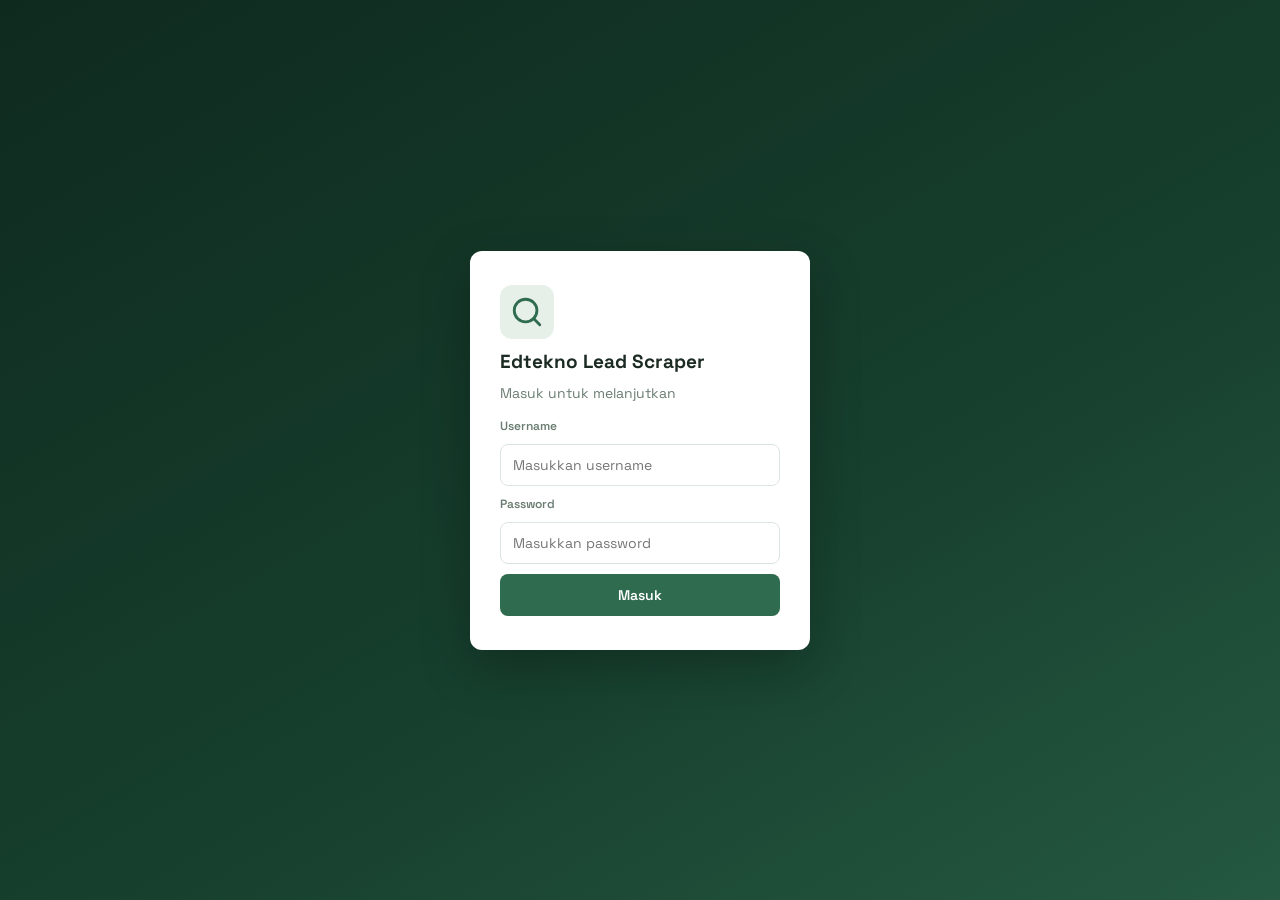
==== public/index.html @ 46bf4046 "feat: restructure project into MVC architecture with controllers, models, and services" ====
<!DOCTYPE html>
<html lang="id">
<head>
  <meta charset="UTF-8" />
  <meta name="viewport" content="width=device-width, initial-scale=1.0" />
  <title>Edtekno Lead Scraper</title>
  <link rel="preconnect" href="https://fonts.googleapis.com" />
  <link rel="preconnect" href="https://fonts.gstatic.com" crossorigin />
  <link href="https://fonts.googleapis.com/css2?family=Space+Grotesk:wght@400;500;600;700&display=swap" rel="stylesheet" />
  <link rel="stylesheet" href="style.css?v=17" />
</head>
<body>

  <!-- ===== LOGIN ===== -->
  <div id="login-view" class="login-wrap hidden">
    <form id="login-form" class="login-card">
      <div class="login-logo">
        <svg width="34" height="34" viewBox="0 0 24 24" fill="none" stroke="currentColor" stroke-width="2" stroke-linecap="round" stroke-linejoin="round"><circle cx="11" cy="11" r="8"/><path d="m21 21-4.35-4.35"/></svg>
      </div>
      <h1>Edtekno Lead Scraper</h1>
      <p class="login-sub">Masuk untuk melanjutkan</p>
      <label for="login-username">Username</label>
      <input id="login-username" type="text" autocomplete="username" placeholder="Masukkan username" required />
      <label for="login-password">Password</label>
      <input id="login-password" type="password" autocomplete="current-password" placeholder="Masukkan password" required />
      <button type="submit" class="btn btn-primary btn-block">Masuk</button>
      <p id="login-error" class="login-error hidden"></p>
    </form>
  </div>

  <!-- ===== APP ===== -->
  <div id="app-view" class="app hidden">
    <!-- Top Mobile Bar (Mobile-First) -->
    <header class="mobile-header">
      <button id="btn-mobile-menu" class="btn-icon mobile-menu-btn" aria-label="Buka navigasi menu" title="Buka menu">
        <svg width="22" height="22" viewBox="0 0 24 24" fill="none" stroke="currentColor" stroke-width="2" stroke-linecap="round" stroke-linejoin="round" aria-hidden="true"><line x1="3" y1="12" x2="21" y2="12"/><line x1="3" y1="6" x2="21" y2="6"/><line x1="3" y1="18" x2="21" y2="18"/></svg>
      </button>
      <div class="mobile-brand">
        <svg width="20" height="20" viewBox="0 0 24 24" fill="none" stroke="currentColor" stroke-width="2" stroke-linecap="round" stroke-linejoin="round" aria-hidden="true"><circle cx="11" cy="11" r="8"/><path d="m21 21-4.35-4.35"/></svg>
        <span>Lead Scraper</span>
      </div>
      <div class="mobile-user" id="mobile-user-name">user</div>
    </header>

    <!-- Mobile Drawer Overlay -->
    <div id="sidebar-overlay" class="sidebar-overlay" aria-hidden="true"></div>

    <aside class="sidebar" id="sidebar">
      <div class="brand">
        <div class="brand-left">
          <svg width="22" height="22" viewBox="0 0 24 24" fill="none" stroke="currentColor" stroke-width="2" stroke-linecap="round" stroke-linejoin="round" aria-hidden="true"><circle cx="11" cy="11" r="8"/><path d="m21 21-4.35-4.35"/></svg>
          <span>Lead Scraper</span>
        </div>
        <button id="btn-sidebar-close" class="btn-icon sidebar-close-btn" aria-label="Tutup navigasi" title="Tutup menu">
          <svg width="18" height="18" viewBox="0 0 24 24" fill="none" stroke="currentColor" stroke-width="2" stroke-linecap="round" stroke-linejoin="round" aria-hidden="true"><line x1="18" y1="6" x2="6" y2="18"/><line x1="6" y1="6" x2="18" y2="18"/></svg>
        </button>
      </div>
      <nav class="nav">
        <button class="nav-item active" data-page="dashboard">
          <svg width="17" height="17" viewBox="0 0 24 24" fill="none" stroke="currentColor" stroke-width="2" stroke-linecap="round" aria-hidden="true"><rect x="3" y="3" width="7" height="9" rx="1"/><rect x="14" y="3" width="7" height="5" rx="1"/><rect x="14" y="12" width="7" height="9" rx="1"/><rect x="3" y="16" width="7" height="5" rx="1"/></svg>
          <span>Dashboard</span>
        </button>
        <button class="nav-item" data-page="scrape">
          <svg width="17" height="17" viewBox="0 0 24 24" fill="none" stroke="currentColor" stroke-width="2" stroke-linecap="round" aria-hidden="true"><polygon points="13 2 3 14 12 14 11 22 21 10 12 10 13 2"/></svg>
          <span>Scrape Data</span>
        </button>
        <button class="nav-item" data-page="enrichment">
          <svg width="17" height="17" viewBox="0 0 24 24" fill="none" stroke="currentColor" stroke-width="2" stroke-linecap="round" aria-hidden="true"><path d="M21 16V8a2 2 0 0 0-1-1.73l-7-4a2 2 0 0 0-2 0l-7 4A2 2 0 0 0 3 8v8a2 2 0 0 0 1 1.73l7 4a2 2 0 0 0 2 0l7-4A2 2 0 0 0 21 16z"/><polyline points="3.27 6.96 12 12.01 20.73 6.96"/><line x1="12" y1="22.08" x2="12" y2="12"/></svg>
          <span>Enrichment Leads</span>
        </button>
        <button class="nav-item" data-page="results">
          <svg width="17" height="17" viewBox="0 0 24 24" fill="none" stroke="currentColor" stroke-width="2" stroke-linecap="round" aria-hidden="true"><path d="M3 3h18v18H3z"/><path d="M3 9h18"/><path d="M3 15h18"/></svg>
          <span>Hasil Leads</span>
        </button>
        <button class="nav-item" data-page="dedup">
          <svg width="17" height="17" viewBox="0 0 24 24" fill="none" stroke="currentColor" stroke-width="2" stroke-linecap="round" aria-hidden="true"><rect x="8" y="8" width="13" height="13" rx="2"/><path d="M16 8V5a2 2 0 0 0-2-2H5a2 2 0 0 0-2 2v9a2 2 0 0 0 2 2h3"/></svg>
          <span>Review Duplikat</span>
          <span id="dedup-badge" class="badge hidden"></span>
        </button>
      </nav>
      <div class="sidebar-foot">
        <span id="user-name" class="user-name"></span>
        <button id="btn-logout" class="btn btn-ghost btn-sm" style="display:inline-flex; align-items:center; gap:6px;">
          <svg width="14" height="14" viewBox="0 0 24 24" fill="none" stroke="currentColor" stroke-width="2" stroke-linecap="round" stroke-linejoin="round" aria-hidden="true"><path d="M9 21H5a2 2 0 0 1-2-2V5a2 2 0 0 1 2-2h4"/><polyline points="16 17 21 12 16 7"/><line x1="21" y1="12" x2="9" y2="12"/></svg>
          <span>Keluar</span>
        </button>
      </div>
    </aside>

    <main class="main">
      <!-- Dashboard -->
      <section id="page-dashboard" class="page">
        <div class="page-head">
          <div>
            <h2>Dashboard</h2>
            <p class="muted page-sub">Ringkasan performa scraping, distribusi sumber data, dan cakupan wilayah leads</p>
          </div>
        </div>
        <div id="stats-cards" class="cards"></div>
        <div class="grid-2">
          <div class="card"><h3>Per Sumber</h3><ul id="stats-source" class="stat-list"></ul></div>
          <div class="card"><h3>Per Status</h3><ul id="stats-status" class="stat-list"></ul></div>
        </div>
        <div class="card"><h3>Kota Teratas</h3><ul id="stats-city" class="stat-list"></ul></div>
      </section>

      <!-- Scrape -->
      <section id="page-scrape" class="page hidden">
        <div class="page-head">
          <div>
            <h2>Scrape Data</h2>
            <p class="muted page-sub">Pencarian dan penarikan database leads bisnis & instansi baru via Google Maps</p>
          </div>
        </div>

        <div class="card">
          <h3>Pencarian Leads Google Maps</h3>
          <p class="muted">Masukkan kata kunci jenis bisnis/instansi dan target kota. Contoh: "sekolah", "restoran", "perusahaan IT", "toko elektronik", dll.</p>
          <form id="scrape-form" class="form-row">
            <div><label for="scrape-keyword">Kata Kunci Pencarian</label><input id="scrape-keyword" type="text" value="sekolah" placeholder="mis. sekolah, restoran, perusahaan" required /></div>
            <div><label for="scrape-city">Kota</label><input id="scrape-city" type="text" value="salatiga" placeholder="mis. salatiga, semarang, jakarta" required /></div>
            <div><label for="scrape-max">Maks. hasil</label><input id="scrape-max" type="number" value="50" min="1" max="50" placeholder="mis. 50" required /></div>
            <button type="button" id="btn-start-scrape" class="btn btn-primary" style="display:inline-flex; align-items:center; gap:6px;">
              <svg width="15" height="15" viewBox="0 0 24 24" fill="none" stroke="currentColor" stroke-width="2" stroke-linecap="round" stroke-linejoin="round" aria-hidden="true"><circle cx="11" cy="11" r="8"/><path d="m21 21-4.35-4.35"/></svg>
              <span>Mulai Scrape</span>
            </button>
          </form>
          <div class="browser-row">
            <button type="button" id="btn-browser-login" class="btn btn-ghost btn-sm" style="display:inline-flex; align-items:center; gap:6px;">
              <svg width="14" height="14" viewBox="0 0 24 24" fill="none" stroke="currentColor" stroke-width="2" stroke-linecap="round" stroke-linejoin="round" aria-hidden="true"><path d="M18 13v6a2 2 0 0 1-2 2H5a2 2 0 0 1-2-2V8a2 2 0 0 1 2-2h6"/><polyline points="15 3 21 3 21 9"/><line x1="10" y1="14" x2="21" y2="3"/></svg>
              <span>Buka Browser Login</span>
            </button>
            <!-- Monitor browser (noVNC): menampilkan jendela Chromium di server/VPS (file.md §2.7) -->
            <a id="btn-browser-monitor" class="btn btn-ghost btn-sm hidden" href="#" target="_blank" rel="noopener" style="align-items:center; gap:6px;">
              <svg width="14" height="14" viewBox="0 0 24 24" fill="none" stroke="currentColor" stroke-width="2" stroke-linecap="round" stroke-linejoin="round" aria-hidden="true"><path d="M2 12s3-7 10-7 10 7 10 7-3 7-10 7-10-7-10-7Z"/><circle cx="12" cy="12" r="3"/></svg>
              <span>Lihat Browser (Monitor)</span>
            </a>
            <span id="browser-login-status" class="form-msg muted">Profil browser: memeriksa...</span>
          </div>
          <p id="scrape-msg" class="form-msg hidden"></p>
        </div>

        <!-- Riwayat Kategori (dari kata kunci yang pernah dipakai, unik) -->
        <div class="card mt">
          <h3>Riwayat Kategori Cepat</h3>
          <p class="muted" style="font-size:12px; margin-bottom:8px;">Klik kategori di bawah untuk langsung mengisi kolom kata kunci pencarian:</p>
          <div id="keyword-history" class="tag-cloud"></div>
        </div>

        <!-- Riwayat Job Scrape -->
        <h3 class="mt">Riwayat Job Scrape</h3>
        <div class="card table-card">
          <div class="table-scroll">
            <table>
              <thead><tr>
                <th class="th-sort" data-jsort="started_at">Waktu <span class="sort-arrow" aria-hidden="true"></span></th>
                <th class="th-sort" data-jsort="id">ID Job <span class="sort-arrow" aria-hidden="true"></span></th>
                <th class="th-sort" data-jsort="category">Kategori <span class="sort-arrow" aria-hidden="true"></span></th>
                <th class="th-sort" data-jsort="city">Kota <span class="sort-arrow" aria-hidden="true"></span></th>
                <th class="th-sort" data-jsort="status">Status <span class="sort-arrow" aria-hidden="true"></span></th>
                <th class="th-sort" data-jsort="progress">Progres <span class="sort-arrow" aria-hidden="true"></span></th>
                <th class="th-sort" data-jsort="total_found">Ditemukan <span class="sort-arrow" aria-hidden="true"></span></th>
                <th><span class="sr-only">Aksi</span></th>
              </tr></thead>
              <tbody id="jobs-body"></tbody>
            </table>
          </div>
        </div>
      </section>

      <!-- Enrichment (dipisah) -->
      <section id="page-enrichment" class="page hidden">
        <div class="page-head">
          <div>
            <h2>Enrichment Leads</h2>
            <p class="muted page-sub">Lengkapi kontak & profil leads yang masih kosong dari sumber data pendukung</p>
          </div>
        </div>

        <!-- Panduan Enrichment -->
        <div class="card mt" style="background:#f4f9f5; border-color:#c9e0d1;">
          <div style="display:flex; align-items:flex-start; gap:12px;">
            <div style="color:var(--primary); flex-shrink:0; padding-top:2px;">
              <svg width="22" height="22" viewBox="0 0 24 24" fill="none" stroke="currentColor" stroke-width="2" stroke-linecap="round" stroke-linejoin="round" aria-hidden="true"><path d="M9 18h6"/><path d="M10 22h4"/><path d="M15.09 14c.18-.98.65-1.74 1.41-2.5A4.65 4.65 0 0 0 18 8 6 6 0 0 0 6 8c0 1 .23 2.23 1.5 3.5.76.76 1.23 1.52 1.41 2.5z"/></svg>
            </div>
            <div>
              <h3 style="margin-bottom:4px; color:var(--primary-hover);">Cara Melakukan Enrichment Data</h3>
              <p class="muted" style="margin:0; line-height:1.5;">
                Enrichment dilakukan langsung dari data hasil scraping. Buka menu <strong>Scrape Data</strong>, lalu klik tombol <strong>Enrich</strong> pada baris riwayat job yang ingin Anda lengkapi datanya. Anda dapat memilih sumber data pendukung (Pencarian Google / Web atau Dapodik Kemendikbud) sesuai kebutuhan entitas.
              </p>
            </div>
          </div>
        </div>

        <div class="card mt">
          <h3>Field yang Diisi per Sumber Enrichment</h3>
          <div class="table-scroll">
            <table class="info-table">
              <thead><tr><th>Sumber</th><th>Status</th><th>Field yang Diisi</th></tr></thead>
              <tbody id="enrich-fields-body"></tbody>
            </table>
          </div>
        </div>

        <h3 class="mt">Riwayat Job Enrichment</h3>
        <div class="card table-card">
          <div class="table-scroll">
            <table>
              <thead><tr>
                <th class="th-sort" data-esort="started_at">Waktu <span class="sort-arrow" aria-hidden="true"></span></th>
                <th class="th-sort" data-esort="source">Sumber <span class="sort-arrow" aria-hidden="true"></span></th>
                <th class="th-sort" data-esort="category">Kategori <span class="sort-arrow" aria-hidden="true"></span></th>
                <th class="th-sort" data-esort="city">Kota <span class="sort-arrow" aria-hidden="true"></span></th>
                <th class="th-sort" data-esort="status">Status <span class="sort-arrow" aria-hidden="true"></span></th>
                <th class="th-sort" data-esort="progress">Progres <span class="sort-arrow" aria-hidden="true"></span></th>
                <th class="th-sort" data-esort="total_found">Ditemukan <span class="sort-arrow" aria-hidden="true"></span></th>
                <th><span class="sr-only">Aksi</span></th>
              </tr></thead>
              <tbody id="enrich-jobs-body"></tbody>
            </table>
          </div>
        </div>
      </section>

      <section id="page-results" class="page hidden">
        <div class="page-head">
          <div>
            <h2>Hasil Leads</h2>
            <p class="muted page-sub">Kelola, saring, edit cepat, dan ekspor seluruh database kontak leads</p>
          </div>
          <div class="actions">
            <input id="import-file" type="file" accept=".csv" aria-label="Pilih file CSV untuk diimpor" title="Pilih file CSV untuk diimpor" class="hidden" />
            <button id="btn-import" class="btn btn-ghost" style="display:inline-flex; align-items:center; gap:6px;">
              <svg width="14" height="14" viewBox="0 0 24 24" fill="none" stroke="currentColor" stroke-width="2" stroke-linecap="round" stroke-linejoin="round" aria-hidden="true"><path d="M21 15v4a2 2 0 0 1-2 2H5a2 2 0 0 1-2-2v-4"/><polyline points="17 8 12 3 7 8"/><line x1="12" y1="3" x2="12" y2="15"/></svg>
              <span>Import CSV</span>
            </button>
            <button id="btn-export-csv" class="btn btn-ghost" style="display:inline-flex; align-items:center; gap:6px;">
              <svg width="14" height="14" viewBox="0 0 24 24" fill="none" stroke="currentColor" stroke-width="2" stroke-linecap="round" stroke-linejoin="round" aria-hidden="true"><path d="M21 15v4a2 2 0 0 1-2 2H5a2 2 0 0 1-2-2v-4"/><polyline points="7 10 12 15 17 10"/><line x1="12" y1="15" x2="12" y2="3"/></svg>
              <span>Export CSV</span>
            </button>
            <button id="btn-export" class="btn btn-primary" style="display:inline-flex; align-items:center; gap:6px;">
              <svg width="14" height="14" viewBox="0 0 24 24" fill="none" stroke="currentColor" stroke-width="2" stroke-linecap="round" stroke-linejoin="round" aria-hidden="true"><path d="M14 2H6a2 2 0 0 0-2 2v16a2 2 0 0 0 2 2h12a2 2 0 0 0 2-2V8z"/><polyline points="14 2 14 8 20 8"/><line x1="8" y1="13" x2="16" y2="13"/><line x1="8" y1="17" x2="16" y2="17"/></svg>
              <span>Export Excel</span>
            </button>
          </div>
        </div>
        <div class="card">
          <div class="filters">
            <input id="f-search" type="text" placeholder="Cari nama, alamat, email, kategori..." aria-label="Pencarian lead" />
            <select id="f-category" aria-label="Filter kategori"><option value="">Semua kategori</option></select>
            <select id="f-kota" aria-label="Filter kota"><option value="">Semua kota</option></select>
            <select id="f-status" aria-label="Filter status">
              <option value="">Semua status</option>
              <option>New</option><option>Contacted</option><option>Follow Up</option><option>Deal</option><option>Rejected</option>
            </select>
            <button id="btn-filter" class="btn btn-primary" style="display:inline-flex; align-items:center; gap:6px;">
              <svg width="14" height="14" viewBox="0 0 24 24" fill="none" stroke="currentColor" stroke-width="2" stroke-linecap="round" stroke-linejoin="round" aria-hidden="true"><polygon points="22 3 2 3 10 12.46 10 19 14 21 14 12.46 22 3"/></svg>
              <span>Terapkan</span>
            </button>
            <button id="btn-reset-filter" class="btn btn-ghost" title="Reset semua filter & sorting" style="display:inline-flex; align-items:center; gap:6px;">
              <svg width="14" height="14" viewBox="0 0 24 24" fill="none" stroke="currentColor" stroke-width="2" stroke-linecap="round" stroke-linejoin="round" aria-hidden="true"><path d="M21 12a9 9 0 0 0-9-9 9.75 9.75 0 0 0-6.74 2.74L3 8"/><path d="M3 3v5h5"/><path d="M3 12a9 9 0 0 0 9 9 9.75 9.75 0 0 0 6.74-2.74L21 16"/><path d="M16 21h5v-5"/></svg>
              <span>Reset</span>
            </button>
          </div>
        </div>
        <div id="bulk-bar" class="bulk-bar hidden">
          <span id="bulk-count">0 lead dipilih</span>
          <button id="btn-bulk-delete" class="btn btn-danger btn-sm" style="display:inline-flex; align-items:center; gap:5px;">
            <svg width="13" height="13" viewBox="0 0 24 24" fill="none" stroke="currentColor" stroke-width="2" stroke-linecap="round" stroke-linejoin="round" aria-hidden="true"><path d="M3 6h18"/><path d="M8 6V4a1 1 0 0 1 1-1h6a1 1 0 0 1 1 1v2"/><path d="m19 6-1 14a2 2 0 0 1-2 2H8a2 2 0 0 1-2-2L5 6"/></svg>
            <span>Hapus Terpilih</span>
          </button>
          <button id="btn-clear-selection" class="btn btn-ghost btn-sm" title="Batal pilih semua" style="display:inline-flex; align-items:center; gap:5px;">
            <svg width="12" height="12" viewBox="0 0 24 24" fill="none" stroke="currentColor" stroke-width="2.5" stroke-linecap="round" stroke-linejoin="round" aria-hidden="true"><line x1="18" y1="6" x2="6" y2="18"/><line x1="6" y1="6" x2="18" y2="18"/></svg>
            <span>Batal</span>
          </button>
        </div>
        <div class="card table-card">
          <div class="table-scroll">
          <table>
            <thead><tr>
              <th class="col-check"><input type="checkbox" id="sel-all" aria-label="Pilih semua lead di halaman ini" /></th>
              <th>No</th>
              <th class="th-sort" data-sort="kode">Kode ID <span class="sort-arrow" aria-hidden="true"></span></th>
              <th class="th-sort" data-sort="nama_instansi">Nama Instansi <span class="sort-arrow" aria-hidden="true"></span></th>
              <th class="th-sort" data-sort="kategori">Bidang Usaha / Kategori <span class="sort-arrow" aria-hidden="true"></span></th>
              <th class="th-sort" data-sort="telp">No. WA / Telepon <span class="sort-arrow" aria-hidden="true"></span></th>
              <th class="th-sort" data-sort="email">Alamat Email <span class="sort-arrow" aria-hidden="true"></span></th>
              <th class="th-sort" data-sort="alamat">Alamat Lengkap <span class="sort-arrow" aria-hidden="true"></span></th>
              <th class="th-sort" data-sort="kota">Kota <span class="sort-arrow" aria-hidden="true"></span></th>
              <th class="th-sort" data-sort="link_gmaps">Link Gmaps <span class="sort-arrow" aria-hidden="true"></span></th>
              <th class="th-sort" data-sort="website">Link Website <span class="sort-arrow" aria-hidden="true"></span></th>
              <th class="th-sort" data-sort="sosmed">Akun Media Sosial <span class="sort-arrow" aria-hidden="true"></span></th>
              <th class="th-sort" data-sort="npsn">NPSN <span class="sort-arrow" aria-hidden="true"></span></th>
              <th class="th-sort" data-sort="nama_kepsek">Nama Kepsek <span class="sort-arrow" aria-hidden="true"></span></th>
              <th class="th-sort" data-sort="link_source">Link Kemendikdasmen <span class="sort-arrow" aria-hidden="true"></span></th>
              <th class="th-sort" data-sort="source">Sumber <span class="sort-arrow" aria-hidden="true"></span></th>
              <th class="th-sort" data-sort="status">Status <span class="sort-arrow" aria-hidden="true"></span></th>
              <th><span class="sr-only">Aksi</span></th>
            </tr></thead>
            <tbody id="leads-body"></tbody>
          </table>
          </div>
          <div class="pager">
            <button id="pg-prev" class="btn btn-ghost btn-sm" style="display:inline-flex; align-items:center; gap:6px;">
              <svg width="14" height="14" viewBox="0 0 24 24" fill="none" stroke="currentColor" stroke-width="2" stroke-linecap="round" stroke-linejoin="round" aria-hidden="true"><polyline points="15 18 9 12 15 6"/></svg>
              <span>Sebelumnya</span>
            </button>
            <span id="pg-info" class="pg-info"></span>
            <button id="pg-next" class="btn btn-ghost btn-sm" style="display:inline-flex; align-items:center; gap:6px;">
              <span>Berikutnya</span>
              <svg width="14" height="14" viewBox="0 0 24 24" fill="none" stroke="currentColor" stroke-width="2" stroke-linecap="round" stroke-linejoin="round" aria-hidden="true"><polyline points="9 18 15 12 9 6"/></svg>
            </button>
          </div>
        </div>
      </section>

      <!-- Dedup -->
      <section id="page-dedup" class="page hidden">
        <div class="page-head">
          <div>
            <h2>Review Duplikat</h2>
            <p class="muted page-sub">Tinjau dan satukan entitas leads yang terdeteksi serupa dalam database</p>
          </div>
          <div class="actions">
            <button id="btn-dedup-reload" class="btn btn-ghost" style="display:inline-flex; align-items:center; gap:6px;">
              <svg width="14" height="14" viewBox="0 0 24 24" fill="none" stroke="currentColor" stroke-width="2.2" stroke-linecap="round" stroke-linejoin="round" aria-hidden="true"><path d="M21 12a9 9 0 0 0-9-9 9.75 9.75 0 0 0-6.74 2.74L3 8"/><path d="M3 3v5h5"/><path d="M3 12a9 9 0 0 0 9 9 9.75 9.75 0 0 0 6.74-2.74L21 16"/><path d="M16 21h5v-5"/></svg>
              <span>Muat Ulang</span>
            </button>
          </div>
        </div>
        <p id="dedup-empty" class="muted hidden" style="display:flex; align-items:center; gap:8px;">
          <svg width="16" height="16" viewBox="0 0 24 24" fill="none" stroke="#2f6b4f" stroke-width="2.5" stroke-linecap="round" stroke-linejoin="round" aria-hidden="true"><polyline points="20 6 9 17 4 12"/></svg>
          <span>Tidak ada kandidat duplikat. Database bersih dari entitas ganda.</span>
        </p>
        <div id="dedup-list"></div>
      </section>
    </main>
  </div>

  <!-- ===== MODAL EDIT LEAD ===== -->
  <div id="modal-overlay" class="modal-overlay hidden">
    <div class="modal" role="dialog" aria-modal="true" aria-labelledby="modal-title">
      <div class="modal-head">
        <h3 id="modal-title">Edit Lead</h3>
        <button id="modal-close" class="btn-icon modal-x" aria-label="Tutup" title="Tutup">
          <svg width="16" height="16" viewBox="0 0 24 24" fill="none" stroke="currentColor" stroke-width="2.2" stroke-linecap="round" stroke-linejoin="round" aria-hidden="true"><line x1="18" y1="6" x2="6" y2="18"/><line x1="6" y1="6" x2="18" y2="18"/></svg>
        </button>
      </div>
      <form id="edit-form" class="modal-body">
        <input type="hidden" id="edit-id" />
        <div class="form-grid">
          <label>Kode ID<input id="edit-kode" type="text" readonly style="background:#f1f5f9;font-family:monospace;font-weight:600;" /></label>
          <label>Nama Instansi<input id="edit-nama_instansi" type="text" required /></label>
          <label>Kategori<input id="edit-kategori" type="text" list="kategori-list" placeholder="mis. sekolah" /><datalist id="kategori-list"></datalist></label>
          <label>No. WA / Telepon<input id="edit-telp" type="text" /></label>
          <label>Alamat Email (bisa &gt;1, pisahkan koma)<input id="edit-email" type="text" placeholder="email1@domain.com, email2@domain.com" /></label>
          <label class="span-2">Alamat Lengkap<textarea id="edit-alamat" rows="2"></textarea></label>
          <label>Kota<input id="edit-kota" type="text" list="kota-list" placeholder="mis. salatiga" /><datalist id="kota-list"></datalist></label>
          <label>Link Gmaps<input id="edit-link_gmaps" type="url" /></label>
          <label>Link Website<input id="edit-website" type="url" /></label>
          <label>Instagram<input id="edit-instagram" type="text" placeholder="https://instagram.com/... atau @username" /></label>
          <label>Facebook<input id="edit-facebook" type="text" placeholder="https://facebook.com/..." /></label>
          <label>LinkedIn<input id="edit-linkedin" type="text" placeholder="https://linkedin.com/in/..." /></label>
          <label>Twitter / X<input id="edit-twitter_x" type="text" placeholder="https://x.com/..." /></label>
          <label>TikTok<input id="edit-tiktok" type="text" placeholder="https://tiktok.com/@... atau @username" /></label>
          <label>Media Sosial Lainnya<input id="edit-sosmed" type="text" /></label>
          <label>NPSN<input id="edit-npsn" type="text" /></label>
          <label>Nama Kepsek<input id="edit-nama_kepsek" type="text" /></label>
          <label>Status
            <select id="edit-status">
              <option>New</option><option>Contacted</option><option>Follow Up</option><option>Deal</option><option>Rejected</option>
            </select>
          </label>
        </div>
        <p id="edit-error" class="login-error hidden"></p>
        <div class="modal-foot">
          <button type="button" id="edit-cancel" class="btn btn-ghost">Batal</button>
          <button type="submit" class="btn btn-primary">Simpan</button>
        </div>
      </form>
    </div>
  </div>

  <!-- ===== MODAL KONFIRMASI ===== -->
  <div id="confirm-overlay" class="modal-overlay hidden">
    <div class="modal modal-sm" role="alertdialog" aria-modal="true" aria-labelledby="confirm-msg">
      <div class="modal-body">
        <p id="confirm-msg" class="confirm-msg"></p>
        <div class="modal-foot">
          <button id="confirm-cancel" class="btn btn-ghost">Batal</button>
          <button id="confirm-ok" class="btn btn-danger">Ya, lanjutkan</button>
        </div>
      </div>
    </div>
  </div>

  <!-- ===== MODAL PILIHAN ENRICHMENT ===== -->
  <div id="modal-enrich-overlay" class="modal-overlay hidden">
    <div class="modal" role="dialog" aria-modal="true" aria-labelledby="enrich-modal-title" style="max-width: 540px;">
      <div class="modal-head">
        <h3 id="enrich-modal-title" style="display:flex; align-items:center; gap:8px;">
          <svg width="18" height="18" viewBox="0 0 24 24" fill="none" stroke="currentColor" stroke-width="2" stroke-linecap="round" stroke-linejoin="round" aria-hidden="true"><polygon points="13 2 3 14 12 14 11 22 21 10 12 10 13 2"/></svg>
          <span>Pilih Sumber Enrichment Data</span>
        </h3>
        <button id="modal-enrich-close" class="btn-icon modal-x" aria-label="Tutup" title="Tutup">
          <svg width="16" height="16" viewBox="0 0 24 24" fill="none" stroke="currentColor" stroke-width="2.2" stroke-linecap="round" stroke-linejoin="round" aria-hidden="true"><line x1="18" y1="6" x2="6" y2="18"/><line x1="6" y1="6" x2="18" y2="18"/></svg>
        </button>
      </div>
      <div class="modal-body">
        <div id="enrich-target-info" class="enrich-target-badge">
          <span style="display:inline-flex; align-items:center; gap:6px;">
            <svg width="14" height="14" viewBox="0 0 24 24" fill="none" stroke="currentColor" stroke-width="2" stroke-linecap="round" stroke-linejoin="round" aria-hidden="true"><circle cx="12" cy="12" r="10"/><circle cx="12" cy="12" r="6"/><circle cx="12" cy="12" r="2"/></svg>
            <span>Target: <strong id="enrich-modal-target-text">-</strong></span>
          </span>
        </div>
        <p class="muted" style="font-size:12.5px; margin-bottom:8px;">
          Pilih sumber data yang paling relevan untuk melengkapi kontak & profil yang masih kosong pada entitas ini:
        </p>

        <div class="enrich-source-list">
          <!-- Opsi Google -->
          <label class="enrich-source-card" data-source="google">
            <input type="radio" name="modal_enrich_source" value="google" checked />
            <div class="enrich-card-content">
              <div class="enrich-card-title">
                <span style="display:flex; align-items:center; gap:6px;">
                  <svg width="16" height="16" viewBox="0 0 24 24" fill="none" stroke="currentColor" stroke-width="2" stroke-linecap="round" stroke-linejoin="round" aria-hidden="true"><circle cx="12" cy="12" r="10"/><line x1="2" y1="12" x2="22" y2="12"/><path d="M12 2a15.3 15.3 0 0 1 4 10 15.3 15.3 0 0 1-4 10 15.3 15.3 0 0 1-4-10 15.3 15.3 0 0 1 4-10z"/></svg>
                  <span>Pencarian Google / Web</span>
                </span>
                <span class="enrich-badge-rec" id="badge-rec-google">Rekomendasi Umum</span>
              </div>
              <div class="enrich-card-fields">Field: <strong>No. WA/Telepon, Alamat Email, Link Website, Instagram</strong></div>
              <div class="enrich-card-targets">Cocok untuk: Rumah Sakit, Klinik, Hotel, Toko, Kafe/Restoran, UMKM, dll.</div>
            </div>
          </label>

          <!-- Opsi Dapodik -->
          <label class="enrich-source-card" data-source="dapodik">
            <input type="radio" name="modal_enrich_source" value="dapodik" />
            <div class="enrich-card-content">
              <div class="enrich-card-title">
                <span style="display:flex; align-items:center; gap:6px;">
                  <svg width="16" height="16" viewBox="0 0 24 24" fill="none" stroke="currentColor" stroke-width="2" stroke-linecap="round" stroke-linejoin="round" aria-hidden="true"><path d="M22 10v6M2 10l10-5 10 5-10 5z"/><path d="M6 12v5c3 3 9 3 12 0v-5"/></svg>
                  <span>Dapodik Kemendikbud</span>
                </span>
                <span class="enrich-badge-rec hidden" id="badge-rec-dapodik">Rekomendasi Sekolah</span>
              </div>
              <div class="enrich-card-fields">Field: <strong>NPSN, Nama Kepala Sekolah, Email Resmi Sekolah</strong></div>
              <div class="enrich-card-targets">Cocok untuk: SD, SMP, SMA, SMK, Madrasah, Sekolah Internasional</div>
            </div>
          </label>
        </div>

        <p id="modal-enrich-error" class="login-error hidden" style="text-align:left;"></p>

        <div class="modal-foot">
          <button type="button" id="modal-enrich-cancel" class="btn btn-ghost">Batal</button>
          <button type="button" id="modal-enrich-submit" class="btn btn-primary" style="display:inline-flex; align-items:center; gap:6px;">
            <svg width="15" height="15" viewBox="0 0 24 24" fill="none" stroke="currentColor" stroke-width="2" stroke-linecap="round" stroke-linejoin="round" aria-hidden="true"><polygon points="13 2 3 14 12 14 11 22 21 10 12 10 13 2"/></svg>
            <span>Mulai Enrichment</span>
          </button>
        </div>
      </div>
    </div>
  </div>

  <!-- ===== TOAST NOTIFICATIONS ===== -->
  <div id="toast-container" class="toast-container" aria-live="polite"></div>

  <!-- ===== SCREEN LOADING OVERLAY (DEDUP & DATA SYNC) ===== -->
  <div id="dedup-loading-overlay" class="dedup-loading-overlay hidden" role="status" aria-live="assertive">
    <div class="dedup-loading-card">
      <div class="dedup-loading-icon-wrap">
        <svg class="spin-svg dedup-spinner" width="30" height="30" viewBox="0 0 24 24" fill="none" stroke="currentColor" stroke-width="2.5" stroke-linecap="round" stroke-linejoin="round" aria-hidden="true"><path d="M21 12a9 9 0 1 1-6.219-8.56"/></svg>
      </div>
      <h4 id="dedup-loading-title">Memperbarui Data Duplikat</h4>
      <p id="dedup-loading-desc" class="muted">Mohon tunggu sebentar, data sedang diselaraskan...</p>
    </div>
  </div>

  <script src="app.js?v=19"></script>
</body>
</html>
---- public/style.css ----
/* Edtekno Lead Scraper — tema hijau per PRD §11 */
:root {
  --sidebar: #0e2a1e;
  --sidebar-hover: #16382a;
  --primary: #2f6b4f;
  --primary-hover: #275941;
  --paper: #f2f6f3;
  --card: #ffffff;
  --border: #dce5de;
  --text: #1c2b23;
  --muted: #6b7d72;
  --danger: #b3423a;
  --mono: "JetBrains Mono", ui-monospace, "Cascadia Mono", Consolas, monospace;
}

* { box-sizing: border-box; margin: 0; padding: 0; }

/* ===== ACCESSIBILITY & FOCUS STYLES ===== */
:focus {
  outline: none;
}

:focus-visible {
  outline: 2px solid var(--primary);
  outline-offset: 2px;
}

/* ===== ANIMATION KEYFRAMES ===== */
@keyframes spin {
  from { transform: rotate(0deg); }
  to { transform: rotate(360deg); }
}

@keyframes pulse-subtle {
  0% { background-color: inherit; }
  50% { background-color: rgba(47, 107, 79, 0.12); }
  100% { background-color: inherit; }
}

@keyframes pulse-delete {
  0% { background-color: rgba(179, 66, 58, 0.08); opacity: 1; }
  50% { background-color: rgba(179, 66, 58, 0.22); opacity: 0.7; }
  100% { background-color: rgba(179, 66, 58, 0.12); opacity: 0.5; }
}

.spin-svg {
  animation: spin 0.8s linear infinite;
  display: inline-block;
  vertical-align: middle;
  flex-shrink: 0;
}

body {
  font-family: "Space Grotesk", system-ui, -apple-system, sans-serif;
  background: var(--paper);
  color: var(--text);
  font-size: 14px;
}

.hidden { display: none !important; }
.muted { color: var(--muted); }
.mt { margin-top: 20px; }

/* ===== LOGIN ===== */
.login-wrap {
  min-height: 100vh;
  display: flex;
  align-items: center;
  justify-content: center;
  background: linear-gradient(150deg, var(--sidebar) 0%, #17402e 60%, var(--primary) 130%);
}
.login-card {
  background: var(--card);
  width: 340px;
  padding: 34px 30px;
  border-radius: 12px;
  box-shadow: 0 18px 50px rgba(0, 0, 0, 0.25);
  display: flex;
  flex-direction: column;
  gap: 10px;
}
.login-logo {
  color: var(--primary);
  background: #e7efe9;
  width: 54px; height: 54px;
  border-radius: 12px;
  display: flex; align-items: center; justify-content: center;
}
.login-card h1 { font-size: 19px; }
.login-sub { color: var(--muted); margin-bottom: 6px; }
.login-card label { font-size: 12px; font-weight: 600; color: var(--muted); }
.login-error {
  color: var(--danger);
  font-size: 12.5px;
  margin-top: 4px;
  text-align: center;
}

/* ===== LAYOUT (MOBILE-FIRST) ===== */
.app {
  display: flex;
  flex-direction: column;
  min-height: 100vh;
  position: relative;
}
.main {
  flex: 1;
  padding: 16px 14px;
  width: 100%;
  max-width: 100%;
  min-width: 0;
}
.page h2 { font-size: 20px; margin-bottom: 4px; }
.page-head {
  display: flex;
  flex-direction: column;
  gap: 10px;
  margin-bottom: 16px;
}
.page-sub {
  font-size: 13px;
  color: var(--muted);
  line-height: 1.45;
  margin: 0;
}
.actions {
  display: flex;
  flex-wrap: wrap;
  gap: 8px;
}

/* ===== TOP MOBILE HEADER ===== */
.mobile-header {
  display: flex;
  align-items: center;
  justify-content: space-between;
  background: var(--sidebar);
  color: #fff;
  padding: 8px 14px;
  position: sticky;
  top: 0;
  z-index: 90;
  box-shadow: 0 2px 10px rgba(0, 0, 0, 0.2);
  height: 54px;
}
.mobile-menu-btn {
  color: #e9f0ea;
  width: 44px;
  height: 44px;
  display: flex;
  align-items: center;
  justify-content: center;
  border-radius: 8px;
  padding: 0;
  background: transparent;
  border: none;
  cursor: pointer;
  touch-action: manipulation;
}
.mobile-menu-btn:hover, .mobile-menu-btn:active {
  background: var(--sidebar-hover);
  color: #fff;
}
.mobile-brand {
  display: flex;
  align-items: center;
  gap: 8px;
  font-weight: 700;
  font-size: 15px;
  color: #fff;
}
.mobile-user {
  font-size: 12px;
  color: #a3b8aa;
  background: var(--sidebar-hover);
  padding: 4px 10px;
  border-radius: 99px;
  max-width: 110px;
  overflow: hidden;
  text-overflow: ellipsis;
  white-space: nowrap;
}

/* ===== SIDEBAR (DRAWER ON MOBILE) ===== */
.sidebar-overlay {
  position: fixed;
  inset: 0;
  background: rgba(14, 42, 30, 0.55);
  backdrop-filter: blur(2px);
  -webkit-backdrop-filter: blur(2px);
  z-index: 99;
  opacity: 0;
  pointer-events: none;
  transition: opacity 0.25s cubic-bezier(0.4, 0, 0.2, 1);
}
.sidebar-overlay.open {
  opacity: 1;
  pointer-events: auto;
}

.sidebar {
  width: 270px;
  max-width: 84vw;
  background: var(--sidebar);
  color: #e9f0ea;
  display: flex;
  flex-direction: column;
  padding: 16px 14px;
  position: fixed;
  top: 0;
  left: 0;
  bottom: 0;
  height: 100%;
  z-index: 100;
  transform: translateX(-100%);
  transition: transform 0.28s cubic-bezier(0.4, 0, 0.2, 1);
  box-shadow: 4px 0 28px rgba(0, 0, 0, 0.35);
  overflow-y: auto;
  -webkit-overflow-scrolling: touch;
}
.sidebar.open {
  transform: translateX(0);
}
.sidebar .brand {
  display: flex;
  align-items: center;
  justify-content: space-between;
  font-weight: 700;
  font-size: 16px;
  padding: 4px 4px 14px;
  color: #fff;
  border-bottom: 1px solid #1a4230;
  margin-bottom: 12px;
}
.sidebar .brand-left {
  display: flex;
  align-items: center;
  gap: 10px;
}
.sidebar-close-btn {
  color: #a3b8aa;
  width: 38px;
  height: 38px;
  display: flex;
  align-items: center;
  justify-content: center;
  border-radius: 8px;
  background: transparent;
  border: none;
  cursor: pointer;
}
.sidebar-close-btn:hover {
  background: var(--sidebar-hover);
  color: #fff;
}

.nav { display: flex; flex-direction: column; gap: 4px; }
.nav-item {
  display: flex; align-items: center; gap: 10px;
  background: none; border: none;
  color: #c3d2c7;
  font: inherit; font-weight: 500;
  padding: 11px 13px;
  min-height: 44px;
  border-radius: 8px;
  cursor: pointer;
  text-align: left;
  transition: background 0.15s;
  touch-action: manipulation;
}
.nav-item:hover { background: var(--sidebar-hover); color: #fff; }
.nav-item.active { background: var(--primary); color: #fff; font-weight: 600; }
.sidebar-foot {
  margin-top: auto;
  padding: 12px 4px 4px;
  display: flex;
  align-items: center;
  justify-content: space-between;
  gap: 8px;
  border-top: 1px solid #1d4433;
}
.user-name { font-size: 13px; color: #c3d2c7; }
.badge {
  margin-left: auto;
  background: var(--danger);
  color: #fff;
  font-size: 11px;
  font-weight: 700;
  padding: 1px 7px;
  border-radius: 99px;
}

/* ===== KOMPONEN ===== */
.btn {
  font: inherit;
  font-weight: 600;
  border: 1px solid transparent;
  border-radius: 8px;
  padding: 8px 16px;
  min-height: 42px;
  cursor: pointer;
  display: inline-flex;
  align-items: center;
  justify-content: center;
  gap: 8px;
  touch-action: manipulation;
  transition: background 0.15s, border-color 0.15s, transform 0.1s, opacity 0.15s;
}
.btn:focus-visible,
button:focus-visible {
  outline: 2px solid var(--primary);
  outline-offset: 2px;
  box-shadow: 0 0 0 3px rgba(47, 107, 79, 0.25);
}
.btn-primary { background: var(--primary); color: #fff; }
.btn-primary:hover { background: var(--primary-hover); }
.btn-ghost { background: transparent; color: inherit; border-color: var(--border); }
.app .btn-ghost { color: var(--text); }
.sidebar .btn-ghost { color: #c3d2c7; border-color: #2a5540; }
.btn-ghost:hover { background: rgba(0, 0, 0, 0.05); }
.btn-sm { padding: 5px 11px; font-size: 12.5px; min-height: 32px; gap: 6px; }
.btn-block { width: 100%; }
.btn:disabled { opacity: 0.55; cursor: not-allowed; }

/* State animasi loading tombol */
.btn.is-loading {
  position: relative;
  pointer-events: none !important;
  cursor: wait !important;
  opacity: 0.85;
}
.btn.is-loading .btn-text {
  opacity: 0.9;
}

.card {
  background: var(--card);
  border: 1px solid var(--border);
  border-radius: 10px;
  padding: 16px 18px;
  margin-bottom: 16px;
}
.card h3 { font-size: 14px; margin-bottom: 10px; color: var(--muted); }

.cards { display: grid; grid-template-columns: 1fr; gap: 12px; margin-bottom: 16px; }
.stat-card {
  background: var(--card);
  border: 1px solid var(--border);
  border-radius: 10px;
  padding: 14px 16px;
}
.stat-card .num { font-family: var(--mono); font-size: 28px; font-weight: 700; color: var(--primary); }
.stat-card .lbl { color: var(--muted); font-size: 12px; margin-top: 2px; }

.grid-2 { display: grid; grid-template-columns: 1fr; gap: 14px; }
.stat-list { list-style: none; }
.stat-list li { display: flex; justify-content: space-between; padding: 6px 2px; border-bottom: 1px dashed var(--border); }
.stat-list li:last-child { border-bottom: none; }
.stat-list .val { font-family: var(--mono); font-weight: 600; }

/* ===== FORM ===== */
.form-row { display: flex; flex-direction: column; gap: 12px; }
.form-row > div { display: flex; flex-direction: column; gap: 5px; width: 100%; }
.form-row label { font-size: 12px; font-weight: 600; color: var(--muted); }
.form-msg { margin-top: 8px; font-size: 13px; color: var(--primary); font-weight: 600; }
.form-msg.hidden { display: none; }

.form-row input,
.form-row select {
  font: inherit;
  font-weight: 400;
  color: var(--text);
  padding: 8px 12px;
  border: 1px solid var(--border);
  border-radius: 8px;
  background: #fff;
  width: 100%;
  min-height: 42px;
}

/* ===== ENRICHMENT SECTION ===== */
.enrich-badge {
  display: inline-block;
  font-size: 11px;
  font-weight: 600;
  padding: 2px 8px;
  border-radius: 99px;
  margin-left: 8px;
}
.enrich-badge.google { background: #e8f0fe; color: #1a73e8; }
.enrich-badge.dapodik { background: #e8f5e9; color: #2e7d32; }
.enrich-badge.gmaps { background: #fef7e0; color: #b06000; }

/* ===== TAG CLOUD (Riwayat Kategori) ===== */
.tag-cloud {
  display: flex;
  flex-wrap: wrap;
  gap: 8px;
}
.tag-clickable {
  cursor: pointer;
  transition: all 0.15s;
}
.tag-clickable:hover {
  background: var(--primary);
  color: #fff;
  border-color: var(--primary);
}

/* ===== INFO TABLE ===== */
.info-table {
  width: 100%;
  border-collapse: collapse;
}
.info-table th,
.info-table td {
  padding: 10px 12px;
  text-align: left;
  border-bottom: 1px solid var(--border);
}
.info-table th {
  font-size: 12px;
  font-weight: 600;
  color: var(--muted);
  background: var(--paper);
}
.info-table tr:last-child td {
  border-bottom: none;
}
.info-table tr:hover td {
  background: var(--paper);
}

.browser-row {
  display: flex;
  align-items: center;
  gap: 12px;
  margin-top: 10px;
  flex-wrap: wrap;
}
.browser-row .form-msg { margin: 0; font-size: 12.5px; font-weight: 500; }

input, select {
  font: inherit;
  border: 1px solid var(--border);
  border-radius: 8px;
  padding: 8px 12px;
  background: #fff;
  color: var(--text);
  outline: none;
  min-height: 42px;
  box-sizing: border-box;
}
input:focus, select:focus { border-color: var(--primary); box-shadow: 0 0 0 3px rgba(47, 107, 79, 0.12); }

.filters { display: flex; flex-direction: column; gap: 10px; }
.filters input[type="text"],
.filters select,
.filters .btn {
  width: 100%;
}

/* ===== TABEL ===== */
.table-card { position: relative; padding: 0; overflow-x: auto; -webkit-overflow-scrolling: touch; border-radius: 10px; }
.table-scroll {
  width: 100%;
  overflow-x: auto;
  -webkit-overflow-scrolling: touch;
}
.table-loading-overlay {
  position: absolute;
  inset: 0;
  background: rgba(255, 255, 255, 0.75);
  backdrop-filter: blur(2px);
  -webkit-backdrop-filter: blur(2px);
  display: flex;
  align-items: center;
  justify-content: center;
  gap: 10px;
  z-index: 20;
  font-weight: 600;
  font-size: 13.5px;
  color: var(--primary);
  opacity: 0;
  pointer-events: none;
  transition: opacity 0.2s ease;
}
.table-loading-overlay.active {
  opacity: 1;
  pointer-events: auto;
}
/* Halaman Results: di mobile scrolling normal, di desktop flex height */
#page-results {
  display: flex;
  flex-direction: column;
  min-height: auto;
  overflow: visible;
}
#page-results .table-card {
  overflow: hidden;
}
#page-results .table-scroll {
  overflow-x: auto;
  max-height: 65vh;
}
#page-results .table-scroll thead th {
  position: sticky;
  top: 0;
  z-index: 2;
}
#page-results .pager {
  border-top: 1px solid var(--border);
  flex: 0 0 auto;
}
/* Link yang dijabarkan penuh (URL asli), rapi dalam sel */
.cell-url {
  display: inline-block;
  max-width: 200px;
  overflow: hidden;
  text-overflow: ellipsis;
  white-space: nowrap;
  vertical-align: bottom;
}
table { width: 100%; min-width: 600px; border-collapse: collapse; }
thead th {
  text-align: left;
  font-size: 11.5px;
  text-transform: uppercase;
  letter-spacing: 0.4px;
  color: var(--muted);
  background: #fafcf9;
  padding: 10px 14px;
  border-bottom: 1px solid var(--border);
  white-space: nowrap;
}
tbody tr {
  transition: background-color 0.25s ease, opacity 0.3s ease, transform 0.3s ease;
}
tbody td { padding: 10px 14px; border-bottom: 1px solid #eef3ef; vertical-align: middle; }
tbody tr:last-child td { border-bottom: none; }
tbody tr:hover { background: #f7faf7; }

/* Animasi feedback saat data diupdate atau dihapus */
tbody tr.row-updating {
  animation: pulse-subtle 1.2s ease infinite;
}
tbody tr.row-deleting {
  animation: pulse-delete 0.8s ease infinite;
  pointer-events: none !important;
  opacity: 0.55;
  filter: grayscale(0.2);
}
tbody tr.row-vanish {
  opacity: 0 !important;
  transform: translateX(-24px) !important;
}
.mono { font-family: var(--mono); font-size: 13px; }

.progress-track { width: 130px; height: 8px; background: #e4ece5; border-radius: 99px; overflow: hidden; }
.progress-fill { height: 100%; background: var(--primary); border-radius: 99px; transition: width 0.4s; }

.tag { display: inline-block; font-size: 11.5px; font-weight: 600; padding: 2px 9px; border-radius: 99px; }
.tag-running { background: #e3edf8; color: #2b5d8f; }
.tag-pending { background: #f2ecdc; color: #8a6d1f; }
.tag-completed { background: #e3efe6; color: var(--primary); }
.tag-cancelled, .tag-error { background: #f0e0df; color: var(--danger); }
.tag-src { background: #ecf1ee; color: #4a5d52; }

/* ===== SELEKSI & AKSI BARIS (Results) ===== */
.col-check { width: 36px; text-align: center; }
th.col-check, td.col-check { text-align: center; }
.btn-icon {
  background: none;
  border: none;
  cursor: pointer;
  padding: 6px;
  border-radius: 6px;
  color: var(--danger);
  line-height: 0;
}
.btn-icon:hover { background: #f0e0df; }
.btn-icon.btn-edit { color: var(--primary); }
.btn-icon.btn-edit:hover { background: #e3efe6; }
.row-actions { display: flex; gap: 2px; align-items: center; }
.btn-danger { background: var(--danger); color: #fff; }
.btn-danger:hover { filter: brightness(0.92); }
/* Tombol hapus baris (Riwayat Job) — ghost merah agar tidak terlalu dominan */
.btn-ghost-danger { background: transparent; color: var(--danger); border-color: #e8c7c4; }
.btn-ghost-danger:hover { background: #f7e9e8; }

/* ===== ENRICHMENT (collapsible manual + picker inline per baris job) ===== */
.enrich-manual summary {
  cursor: pointer;
  font-weight: 600;
  font-size: 14.5px;
  user-select: none;
  list-style: none;
  display: flex;
  align-items: center;
  gap: 6px;
}
.enrich-manual summary::before {
  content: "";
  display: inline-block;
  width: 6px;
  height: 6px;
  border-right: 2px solid var(--primary);
  border-top: 2px solid var(--primary);
  transform: rotate(45deg);
  transition: transform 0.2s ease;
  margin-right: 4px;
}
.enrich-manual[open] summary::before { transform: rotate(135deg); }
.enrich-manual .details-body { padding-top: 14px; }

/* Baris inline picker enrichment di bawah baris job seed */
.enrich-row td { background: #f4f9f5; border-left: 3px solid var(--primary); }
.enrich-inline {
  display: flex;
  align-items: center;
  flex-wrap: wrap;
  gap: 8px;
  font-size: 13px;
}
.enrich-inline select,
.enrich-inline input {
  font: inherit;
  font-size: 13px;
  padding: 6px 8px;
  border: 1px solid var(--border);
  border-radius: 8px;
  background: #fff;
}
.enrich-inline [data-emsg] { width: 100%; margin-top: 4px; }

/* Baris dropdown Data Belum Lengkap di Riwayat Enrichment */
.incomplete-row td { background: #f8faf9; border-left: 3px solid var(--primary); padding: 12px 16px; }
.incomplete-box { display: flex; flex-direction: column; gap: 10px; }
.incomplete-header { display: flex; flex-direction: column; gap: 2px; margin-bottom: 6px; }
.incomplete-action-bar {
  display: flex;
  align-items: center;
  justify-content: space-between;
  flex-wrap: wrap;
  gap: 12px;
  background: #edf7f0;
  border: 1px solid #cce8d4;
  border-radius: 8px;
  padding: 10px 14px;
  margin-top: 8px;
  margin-bottom: 6px;
}
.incomplete-action-desc { display: flex; flex-direction: column; gap: 2px; }
.incomplete-action-controls { display: flex; align-items: center; gap: 8px; flex-wrap: wrap; }
.incomplete-list { display: flex; flex-direction: column; gap: 8px; max-height: 420px; overflow-y: auto; padding-right: 4px; }
.incomplete-item {
  display: flex;
  align-items: center;
  justify-content: space-between;
  gap: 12px;
  background: #ffffff;
  border: 1px solid var(--border);
  border-radius: 8px;
  padding: 10px 14px;
  box-shadow: 0 1px 2px rgba(0, 0, 0, 0.03);
}
.incomplete-info { flex: 1; min-width: 0; }
.incomplete-title { display: flex; align-items: center; gap: 8px; font-size: 13.5px; color: var(--text); }
.incomplete-loc { color: var(--muted); font-size: 12px; margin: 3px 0; }
.incomplete-fields { display: flex; align-items: center; flex-wrap: wrap; gap: 4px; margin-top: 4px; }
.incomplete-actions { flex-shrink: 0; }
.incomplete-empty { padding: 8px 0; font-size: 13px; display: flex; align-items: center; }

.bulk-bar {
  display: flex;
  align-items: center;
  gap: 12px;
  padding: 10px 16px;
  background: #fdf3f2;
  border: 1px solid #f0d5d3;
  border-radius: 10px;
  margin-bottom: 12px;
}
.bulk-bar.hidden { display: none; }
#bulk-count { font-weight: 600; color: var(--danger); }
#btn-clear-selection { margin-left: auto; }

/* ===== SORTING HEADER ===== */
.th-sort { cursor: pointer; user-select: none; }
.th-sort:hover { color: var(--primary); }
.th-sort.sorted { color: var(--primary); font-weight: 700; }
.sort-arrow {
  display: inline-flex;
  align-items: center;
  margin-left: 4px;
  vertical-align: middle;
}
.sort-arrow svg {
  display: block;
}

/* ===== MODAL (edit & konfirmasi) ===== */
.modal-overlay {
  position: fixed;
  inset: 0;
  background: rgba(15, 35, 25, 0.5);
  display: flex;
  align-items: center;
  justify-content: center;
  z-index: 100;
  padding: 20px;
}
.modal {
  background: var(--card);
  border-radius: 12px;
  width: 640px;
  max-width: 100%;
  max-height: 90vh;
  overflow: auto;
  box-shadow: 0 20px 60px rgba(0, 0, 0, 0.3);
}
.modal-sm { width: 380px; }
.modal-head {
  display: flex;
  align-items: center;
  justify-content: space-between;
  padding: 16px 20px 0;
}
.modal-head h3 { font-size: 16px; }
.modal-x {
  color: var(--muted);
  font-size: 14px;
  line-height: 1;
  padding: 6px 8px;
}
.modal-x:hover { background: #eef3ef; color: var(--text); }
.modal-body { padding: 14px 20px 20px; }
.form-grid {
  display: grid;
  grid-template-columns: 1fr;
  gap: 10px 14px;
}
.form-grid label {
  display: flex;
  flex-direction: column;
  gap: 4px;
  font-size: 12px;
  font-weight: 600;
  color: var(--muted);
}
.form-grid label input,
.form-grid label select,
.form-grid label textarea {
  font: inherit;
  font-weight: 400;
  color: var(--text);
  padding: 8px 12px;
  border: 1px solid var(--border);
  border-radius: 8px;
  background: #fff;
  width: 100%;
  min-height: 40px;
}
.form-grid label textarea { resize: vertical; min-height: 60px; }
.form-grid .span-2 { grid-column: span 1; }
.modal-foot {
  display: flex;
  justify-content: flex-end;
  gap: 8px;
  margin-top: 16px;
}
.confirm-msg { font-size: 14.5px; line-height: 1.5; }
.sr-only {
  position: absolute;
  width: 1px; height: 1px;
  padding: 0; margin: -1px;
  overflow: hidden;
  clip: rect(0, 0, 0, 0);
  white-space: nowrap;
  border: 0;
}
/* teks panjang (mis. deskripsi IT) dipotong dengan ellipsis — full text via title/hover */
.cell-trunc {
  max-width: 180px;
  overflow: hidden;
  text-overflow: ellipsis;
  white-space: nowrap;
}

/* ===== PAGER & DEDUP ===== */
.pager { display: flex; align-items: center; justify-content: center; gap: 14px; padding: 12px; }
.pg-info { color: var(--muted); font-size: 13px; }

.dup-group { margin-bottom: 16px; }
.dup-head { display: flex; align-items: center; gap: 10px; margin-bottom: 12px; flex-wrap: wrap; }
.dup-reason { color: var(--muted); font-size: 13px; }
/* Layout Proporsional Kolom Tabel Review Duplikat agar pas di layar */
.dup-group table {
  width: 100%;
}
.dup-group th, .dup-group td {
  padding: 10px 12px;
  font-size: 12.5px;
  vertical-align: middle;
}
.dup-group thead th {
  white-space: nowrap;
}
.dup-group .col-instansi {
  min-width: 160px;
  max-width: 220px;
  word-break: break-word;
}
.dup-group .col-kategori {
  min-width: 155px;
}
.dup-group .col-alamat {
  min-width: 180px;
  max-width: 320px;
  word-break: break-word;
  white-space: normal;
  line-height: 1.4;
}
.dup-group .col-kota {
  min-width: 80px;
  max-width: 110px;
  white-space: nowrap;
  overflow: hidden;
  text-overflow: ellipsis;
}
.dup-group .col-gmaps {
  min-width: 150px;
  max-width: 220px;
  text-align: left;
}
.dup-group .col-dups {
  min-width: 280px;
  max-width: 520px;
}
.dup-group .col-aksi {
  width: 80px;
  text-align: center;
}


/* ===== DEDUP TABLE & QUICK CLEAR ===== */
.dup-items-box {
  display: flex;
  flex-direction: column;
  gap: 6px;
  min-width: 280px;
  max-width: 500px;
}
.dup-field-chip {
  display: flex;
  align-items: flex-start;
  gap: 6px;
  padding: 5px 8px;
  border-radius: 6px;
  font-size: 11.5px;
  background: #f8faf9;
  border: 1px solid #e1e8e3;
  color: var(--text);
  line-height: 1.35;
}
.dup-field-chip.is-duplicate {
  background: #fef2f2;
  border-color: #fecaca;
  color: #991b1b;
}
.dup-chip-icon {
  display: flex;
  align-items: center;
  justify-content: center;
  color: var(--muted);
  flex-shrink: 0;
  margin-top: 1px;
}
.dup-field-chip.is-duplicate .dup-chip-icon {
  color: #dc2626;
}
.dup-chip-label {
  font-size: 10px;
  font-weight: 700;
  text-transform: uppercase;
  color: var(--muted);
  flex-shrink: 0;
  letter-spacing: 0.3px;
  margin-top: 1px;
}
.dup-field-chip.is-duplicate .dup-chip-label {
  color: #b91c1c;
}
.dup-chip-val {
  word-break: break-all;
  white-space: normal;
  flex: 1;
  font-family: var(--mono);
  font-size: 11px;
  line-height: 1.35;
}
.dup-chip-val a {
  color: inherit;
  text-decoration: underline;
  word-break: break-all;
}
.dup-chip-actions {
  display: inline-flex;
  align-items: center;
  gap: 4px;
  flex-shrink: 0;
  margin-left: 2px;
}
.btn-chip-keep {
  display: inline-flex;
  align-items: center;
  justify-content: center;
  width: 20px;
  height: 20px;
  padding: 0;
  border-radius: 4px;
  background: #dcfce7;
  border: 1px solid #86efac;
  color: #15803d;
  cursor: pointer;
  transition: all 0.15s ease;
  flex-shrink: 0;
}
.btn-chip-keep:hover {
  background: #16a34a;
  color: #ffffff;
  border-color: #15803d;
}
.btn-chip-keep:focus-visible {
  outline: 2px solid #16a34a;
  outline-offset: 1px;
}
.btn-chip-clear {
  display: inline-flex;
  align-items: center;
  justify-content: center;
  width: 20px;
  height: 20px;
  padding: 0;
  border-radius: 4px;
  background: #fee2e2;
  border: 1px solid #fca5a5;
  color: #991b1b;
  cursor: pointer;
  transition: all 0.15s ease;
  line-height: 1;
  flex-shrink: 0;
}
.btn-chip-clear:hover {
  background: #ef4444;
  color: #ffffff;
  border-color: #dc2626;
}
.btn-chip-clear:focus-visible {
  outline: 2px solid #ef4444;
  outline-offset: 1px;
}
.btn-chip-clear-mini {
  display: inline-flex;
  align-items: center;
  justify-content: center;
  width: 18px;
  height: 18px;
  padding: 0;
  border-radius: 50%;
  background: #f3f4f6;
  border: 1px solid #e5e7eb;
  color: #6b7280;
  cursor: pointer;
  transition: all 0.15s ease;
  flex-shrink: 0;
}
.btn-chip-clear-mini:hover {
  background: #fee2e2;
  color: #dc2626;
  border-color: #fca5a5;
}

/* Link Google Maps Full / Truncated URL */
.dup-link-wrap {
  min-width: 140px;
  max-width: 260px;
  word-break: break-all;
  white-space: normal;
  line-height: 1.35;
}
.link-gmaps-full,
.link-gmaps-truncated {
  color: #1d4ed8;
  font-size: 11px;
  font-family: var(--mono);
  text-decoration: underline;
  word-break: break-all;
  display: inline-block;
}
.link-gmaps-full:hover,
.link-gmaps-truncated:hover {
  color: #1e40af;
}

/* Chips shortcut hapus data di Tabel Results */
.result-chip-box {
  display: flex;
  flex-direction: column;
  gap: 4px;
  align-items: flex-start;
  min-width: 130px;
}
.result-field-chip {
  display: inline-flex;
  align-items: center;
  gap: 5px;
  padding: 3px 6px;
  border-radius: 5px;
  font-size: 11px;
  background: #f8faf9;
  border: 1px solid #e1e8e3;
  color: var(--text);
  line-height: 1.25;
  max-width: 100%;
  transition: background 0.15s, border-color 0.15s, opacity 0.25s ease, transform 0.25s ease, max-height 0.25s ease;
}
.result-field-chip:hover {
  border-color: #cbd5e1;
  background: #ffffff;
  box-shadow: 0 1px 2px rgba(0,0,0,0.04);
}
.result-field-chip.chip-loading,
.dup-field-chip.chip-loading {
  opacity: 0.65;
  pointer-events: none !important;
}
.result-field-chip.chip-loading .result-chip-icon svg,
.result-field-chip.chip-loading .btn-result-clear svg,
.dup-field-chip.chip-loading .dup-chip-icon svg,
.dup-field-chip.chip-loading .btn-chip-clear-mini svg {
  animation: spin 0.7s linear infinite;
}
.result-field-chip.chip-vanishing,
.dup-field-chip.chip-vanishing {
  opacity: 0 !important;
  transform: scale(0.85) translateX(-8px) !important;
  max-height: 0 !important;
  padding-top: 0 !important;
  padding-bottom: 0 !important;
  margin-top: 0 !important;
  margin-bottom: 0 !important;
  border-width: 0 !important;
  overflow: hidden !important;
}
.result-field-chip.chip-email { background: #f0fdf4; border-color: #dcfce7; }
.result-field-chip.chip-web { background: #f8fafc; border-color: #e2e8f0; }
.result-field-chip.chip-phone { background: #f8faf9; border-color: #e2e8f0; }
.result-field-chip.chip-social { background: #faf5ff; border-color: #f3e8ff; }
.result-field-chip.chip-ig { background: #fdf2f8; border-color: #fbcfe8; }
.result-field-chip.chip-fb { background: #eff6ff; border-color: #bfdbfe; }
.result-field-chip.chip-li { background: #f0fdfa; border-color: #ccfbf1; }
.result-field-chip.chip-x  { background: #f8fafc; border-color: #e2e8f0; }
.result-field-chip.chip-tt { background: #fdf4ff; border-color: #f5d0fe; }

.result-chip-icon {
  display: flex;
  align-items: center;
  justify-content: center;
  color: var(--muted);
  flex-shrink: 0;
}
.result-chip-text {
  word-break: break-all;
  font-family: var(--mono);
  font-size: 11px;
  color: inherit;
  text-decoration: none;
}
.result-chip-text:hover {
  text-decoration: underline;
  color: var(--primary);
}
.btn-result-clear {
  display: inline-flex;
  align-items: center;
  justify-content: center;
  width: 16px;
  height: 16px;
  padding: 0;
  border-radius: 50%;
  background: #f1f5f9;
  border: 1px solid #e2e8f0;
  color: #64748b;
  cursor: pointer;
  transition: all 0.15s ease;
  flex-shrink: 0;
  margin-left: 2px;
}
.btn-result-clear:hover {
  background: #fee2e2;
  border-color: #fca5a5;
  color: #dc2626;
}

/* Aksi tombol row */
.btn-action-icon {
  display: inline-flex;
  align-items: center;
  justify-content: center;
  width: 28px;
  height: 28px;
  border-radius: 6px;
  border: 1px solid transparent;
  background: transparent;
  cursor: pointer;
  transition: all 0.15s ease;
}
.btn-action-icon.btn-action-edit {
  color: var(--primary);
}
.btn-action-icon.btn-action-edit:hover {
  background: #eef5f0;
  border-color: #c9e0d1;
}
.btn-action-icon.btn-action-delete {
  color: var(--danger);
}
.btn-action-icon.btn-action-delete:hover {
  background: #fef2f2;
  border-color: #fecaca;
}



/* ===== MODAL ENRICHMENT OPTIONS ===== */
.enrich-target-badge {
  display: inline-flex;
  align-items: center;
  gap: 8px;
  background: #eef5f0;
  border: 1px solid #c9e0d1;
  padding: 8px 14px;
  border-radius: 8px;
  font-size: 13px;
  color: var(--primary-hover);
  margin-bottom: 14px;
  width: 100%;
}
.enrich-source-list {
  display: flex;
  flex-direction: column;
  gap: 10px;
  margin: 10px 0 16px;
}
.enrich-source-card {
  display: flex;
  align-items: flex-start;
  gap: 12px;
  padding: 12px 14px;
  border: 1.5px solid var(--border);
  border-radius: 10px;
  cursor: pointer;
  transition: border-color 0.15s, background-color 0.15s;
  background: #fff;
}
.enrich-source-card:hover {
  border-color: var(--primary);
  background: #fbfdfc;
}
.enrich-source-card.selected {
  border-color: var(--primary);
  background: #f2f8f4;
}
.enrich-source-card input[type="radio"] {
  margin-top: 3px;
  accent-color: var(--primary);
  cursor: pointer;
}
.enrich-card-content {
  flex: 1;
}
.enrich-card-title {
  font-weight: 600;
  font-size: 13.5px;
  color: var(--text);
  display: flex;
  align-items: center;
  gap: 8px;
}
.enrich-badge-rec {
  background: #2f6b4f;
  color: #fff;
  font-size: 10.5px;
  padding: 1px 7px;
  border-radius: 99px;
  font-weight: 500;
}
.enrich-card-fields {
  font-size: 12px;
  color: var(--muted);
  margin-top: 3px;
}
.enrich-card-targets {
  font-size: 11.5px;
  color: #557262;
  margin-top: 2px;
}

/* ===== SOCIAL CHIPS & MULTI-EMAIL ===== */
.social-chips-wrap {
  display: flex;
  flex-wrap: wrap;
  gap: 4px;
  align-items: center;
}
.social-chip {
  display: inline-flex;
  align-items: center;
  gap: 4px;
  padding: 2px 7px;
  border-radius: 4px;
  font-size: 11px;
  font-weight: 500;
  text-decoration: none;
  border: 1px solid transparent;
  transition: all 0.15s ease;
  white-space: nowrap;
}
.social-chip svg {
  flex-shrink: 0;
}
.chip-ig {
  background: #fdf2f4;
  color: #c13584;
  border-color: #fbcfe8;
}
.chip-ig:hover {
  background: #c13584;
  color: #fff;
}
.chip-fb {
  background: #eff6ff;
  color: #1877f2;
  border-color: #bfdbfe;
}
.chip-fb:hover {
  background: #1877f2;
  color: #fff;
}
.chip-li {
  background: #f0f9ff;
  color: #0077b5;
  border-color: #bae6fd;
}
.chip-li:hover {
  background: #0077b5;
  color: #fff;
}
.chip-x {
  background: #f8fafc;
  color: #0f172a;
  border-color: #cbd5e1;
}
.chip-x:hover {
  background: #0f172a;
  color: #fff;
}
.chip-gen {
  background: #f1f5f9;
  color: #475569;
  border-color: #e2e8f0;
}
.chip-gen:hover {
  background: #475569;
  color: #fff;
}

.email-list {
  display: flex;
  flex-direction: column;
  gap: 2px;
}
.email-item {
  font-size: 11.5px;
  white-space: nowrap;
}

/* Quick-clear Result Chips (Gambar 1 style) */
.result-chip-box {
  display: flex;
  flex-direction: column;
  gap: 4px;
  min-width: 150px;
  max-width: 280px;
}

.result-field-chip {
  display: flex;
  align-items: center;
  gap: 6px;
  padding: 4px 8px;
  background: #f8fafc;
  border: 1px solid #e2e8f0;
  border-radius: 8px;
  font-size: 11.5px;
  line-height: 1.3;
  transition: all 0.15s ease;
  box-shadow: 0 1px 2px rgba(0, 0, 0, 0.03);
}

.result-field-chip:hover {
  border-color: #cbd5e1;
  background: #f1f5f9;
}

.result-field-chip .chip-icon {
  display: flex;
  align-items: center;
  color: #64748b;
  flex-shrink: 0;
}

.result-field-chip .chip-label {
  font-weight: 700;
  font-size: 10.5px;
  letter-spacing: 0.3px;
  color: #475569;
  flex-shrink: 0;
}

.result-field-chip .chip-val {
  flex: 1;
  min-width: 0;
  overflow: hidden;
  text-overflow: ellipsis;
  white-space: nowrap;
  font-size: 11px;
}

.result-field-chip.chip-email {
  background: #fff5f5;
  border-color: #fed7d7;
}
.result-field-chip.chip-email .chip-label {
  color: #c53030;
}
.result-field-chip.chip-email .chip-icon {
  color: #e53e3e;
}

.result-field-chip.chip-web {
  background: #f0fdf4;
  border-color: #bbf7d0;
}
.result-field-chip.chip-web .chip-label {
  color: #15803d;
}

.btn-result-clear {
  display: inline-flex;
  align-items: center;
  justify-content: center;
  width: 18px;
  height: 18px;
  border-radius: 50%;
  border: none;
  background: #e2e8f0;
  color: #64748b;
  cursor: pointer;
  padding: 0;
  flex-shrink: 0;
  margin-left: auto;
  transition: all 0.15s ease;
}

.btn-result-clear:hover {
  background: #fee2e2;
  color: #ef4444;
  transform: scale(1.1);
}

.chip-tiktok {
  background: #000000;
  color: #ffffff;
  border-color: #000000;
}
.chip-tiktok:hover {
  background: #1e293b;
  color: #38bdf8;
}

/* GMaps Truncated Link in Review Duplikat */
.link-gmaps-truncated {
  font-family: var(--font-mono, monospace);
  font-size: 11px;
  color: var(--primary, #0284c7);
  text-decoration: underline;
  word-break: break-all;
  display: inline-block;
  max-width: 320px;
  line-height: 1.3;
}
.link-gmaps-truncated:hover {
  color: var(--primary-hover, #0369a1);
}

/* ===== ACCESSIBILITY & KEYBOARD FOCUS RULES ===== */
.nav-item:focus-visible {
  outline: 2px solid #84e1b4;
  outline-offset: 2px;
  background: var(--sidebar-hover);
}

.th-sort:focus-visible {
  outline: 2px solid var(--primary);
  outline-offset: -2px;
  background: #eef5f0;
  border-radius: 4px;
}

.tag-clickable:focus-visible {
  outline: 2px solid var(--primary);
  outline-offset: 2px;
  border-color: var(--primary);
}

.enrich-source-card:focus-visible {
  outline: 2px solid var(--primary);
  outline-offset: 2px;
  border-color: var(--primary);
}

.btn-action-icon:focus-visible,
.btn-result-clear:focus-visible,
.btn-chip-clear:focus-visible,
.btn-chip-clear-mini:focus-visible,
.modal-x:focus-visible,
.sidebar-close-btn:focus-visible,
.mobile-menu-btn:focus-visible {
  outline: 2px solid var(--primary);
  outline-offset: 2px;
}

/* ===== RESPONSIVE BREAKPOINTS (Mobile-First) ===== */
@media (min-width: 640px) {
  .cards {
    grid-template-columns: repeat(2, 1fr);
  }
  .form-row {
    flex-direction: row;
    align-items: flex-end;
    flex-wrap: wrap;
  }
  .form-row > div {
    width: auto;
    flex: 1;
    min-width: 140px;
  }
  .form-row .btn {
    width: auto;
  }
  .filters {
    flex-direction: row;
    flex-wrap: wrap;
  }
  .filters input[type="text"] {
    width: auto;
    flex: 2;
    min-width: 160px;
  }
  .filters select {
    width: auto;
    flex: 1;
    min-width: 120px;
  }
  .filters .btn {
    width: auto;
  }
  .form-grid {
    grid-template-columns: 1fr 1fr;
  }
  .form-grid .span-2 {
    grid-column: span 2;
  }
  .incomplete-action-bar {
    flex-direction: row;
  }
}

@media (min-width: 768px) {
  .mobile-header,
  .sidebar-overlay,
  .sidebar-close-btn {
    display: none !important;
  }
  .app {
    flex-direction: row;
  }
  .sidebar {
    position: sticky;
    top: 0;
    left: 0;
    bottom: auto;
    height: 100vh;
    width: 220px;
    max-width: none;
    transform: none !important;
    box-shadow: none;
    z-index: 10;
  }
  .main {
    padding: 24px 28px;
    max-width: 1400px;
    min-height: 100vh;
  }
  .cards {
    grid-template-columns: repeat(3, 1fr);
  }
  .grid-2 {
    grid-template-columns: 1fr 1fr;
  }
  #page-results {
    height: calc(100vh - 52px);
    overflow: hidden;
  }
  #page-results .table-card {
    flex: 1 1 auto;
    min-height: 0;
    display: flex;
    flex-direction: column;
    overflow: hidden;
  }
  #page-results .table-scroll {
    flex: 1 1 auto;
    min-height: 0;
    max-height: none;
    overflow: auto;
  }
  #page-results .table-scroll thead th {
    position: sticky;
    top: 0;
    z-index: 2;
  }
}

@media (min-width: 1024px) {
  .sidebar {
    width: 236px;
    padding: 20px 16px;
  }
  .main {
    padding: 28px 36px;
  }
}

/* ===== SCREEN LOADING OVERLAY (DEDUP & DATA SYNC) ===== */
.dedup-loading-overlay {
  position: fixed;
  inset: 0;
  z-index: 2000;
  background: rgba(15, 23, 42, 0.52);
  backdrop-filter: blur(5px);
  -webkit-backdrop-filter: blur(5px);
  display: flex;
  align-items: center;
  justify-content: center;
  opacity: 0;
  visibility: hidden;
  transition: opacity 0.22s cubic-bezier(0.4, 0, 0.2, 1), visibility 0.22s;
  pointer-events: none;
}

.dedup-loading-overlay:not(.hidden).active {
  opacity: 1;
  visibility: visible;
  pointer-events: auto;
}

.dedup-loading-card {
  background: #ffffff;
  border: 1px solid #e2e8f0;
  border-radius: 16px;
  padding: 30px 36px;
  max-width: 420px;
  width: 90%;
  text-align: center;
  box-shadow: 0 20px 25px -5px rgba(0, 0, 0, 0.15), 0 10px 10px -5px rgba(0, 0, 0, 0.06);
  display: flex;
  flex-direction: column;
  align-items: center;
  transform: scale(0.92);
  transition: transform 0.25s cubic-bezier(0.34, 1.56, 0.64, 1);
}

.dedup-loading-overlay:not(.hidden).active .dedup-loading-card {
  transform: scale(1);
}

.dedup-loading-icon-wrap {
  width: 58px;
  height: 58px;
  border-radius: 50%;
  background: #ecfdf5;
  border: 2px solid #a7f3d0;
  display: flex;
  align-items: center;
  justify-content: center;
  margin-bottom: 16px;
  color: #059669;
}

.dedup-spinner {
  width: 32px;
  height: 32px;
}

.dedup-loading-card h4 {
  font-size: 16px;
  font-weight: 700;
  color: var(--text);
  margin-bottom: 6px;
}

.dedup-loading-card p {
  font-size: 13px;
  color: var(--muted);
  line-height: 1.45;
  margin: 0;
}

/* ===== TOAST NOTIFICATIONS ===== */
.toast-container {
  position: fixed;
  top: 20px;
  right: 20px;
  z-index: 2500;
  display: flex;
  flex-direction: column;
  gap: 10px;
  pointer-events: none;
  max-width: 400px;
  width: calc(100% - 32px);
}

.toast-item {
  pointer-events: auto;
  background: #ffffff;
  border: 1px solid #e2e8f0;
  border-left: 4px solid var(--primary);
  border-radius: 12px;
  box-shadow: 0 10px 25px -5px rgba(0, 0, 0, 0.12), 0 8px 10px -6px rgba(0, 0, 0, 0.06);
  padding: 13px 16px;
  display: flex;
  align-items: flex-start;
  gap: 12px;
  transform: translateX(120%);
  opacity: 0;
  transition: transform 0.3s cubic-bezier(0.16, 1, 0.3, 1), opacity 0.3s ease;
}

.toast-item.toast-show {
  transform: translateX(0);
  opacity: 1;
}

.toast-item.toast-hide {
  transform: translateX(120%);
  opacity: 0;
}

.toast-item.toast-warning {
  border-left-color: #d97706;
  background: #fffdfa;
}

.toast-item.toast-warning .toast-icon {
  color: #d97706;
  background: #fef3c7;
}

.toast-item.toast-success {
  border-left-color: #059669;
}

.toast-item.toast-success .toast-icon {
  color: #059669;
  background: #ecfdf5;
}

.toast-icon {
  width: 32px;
  height: 32px;
  border-radius: 8px;
  display: flex;
  align-items: center;
  justify-content: center;
  flex-shrink: 0;
}

.toast-content {
  flex: 1;
  min-width: 0;
}

.toast-title {
  font-size: 13.5px;
  font-weight: 700;
  color: var(--text);
  margin-bottom: 2px;
  display: flex;
  align-items: center;
  justify-content: space-between;
  gap: 8px;
}

.toast-badge {
  font-size: 11px;
  font-weight: 700;
  padding: 1px 7px;
  border-radius: 99px;
  background: #ef4444;
  color: #fff;
}

.toast-desc {
  font-size: 12.5px;
  color: #475569;
  line-height: 1.45;
}

.toast-action-hint {
  margin-top: 6px;
  font-size: 11.5px;
  font-weight: 600;
  color: #059669;
  display: flex;
  align-items: center;
  gap: 4px;
}

.toast-close {
  background: transparent;
  border: none;
  color: var(--muted);
  cursor: pointer;
  padding: 4px;
  border-radius: 6px;
  display: flex;
  align-items: center;
  justify-content: center;
  flex-shrink: 0;
  margin: -4px -6px 0 0;
  transition: background 0.15s, color 0.15s;
}

.toast-close:hover {
  background: #f1f5f9;
  color: var(--text);
}

.toast-clickable {
  cursor: pointer;
}

.toast-clickable:hover {
  box-shadow: 0 14px 28px -5px rgba(0, 0, 0, 0.16), 0 10px 12px -6px rgba(0, 0, 0, 0.08);
}
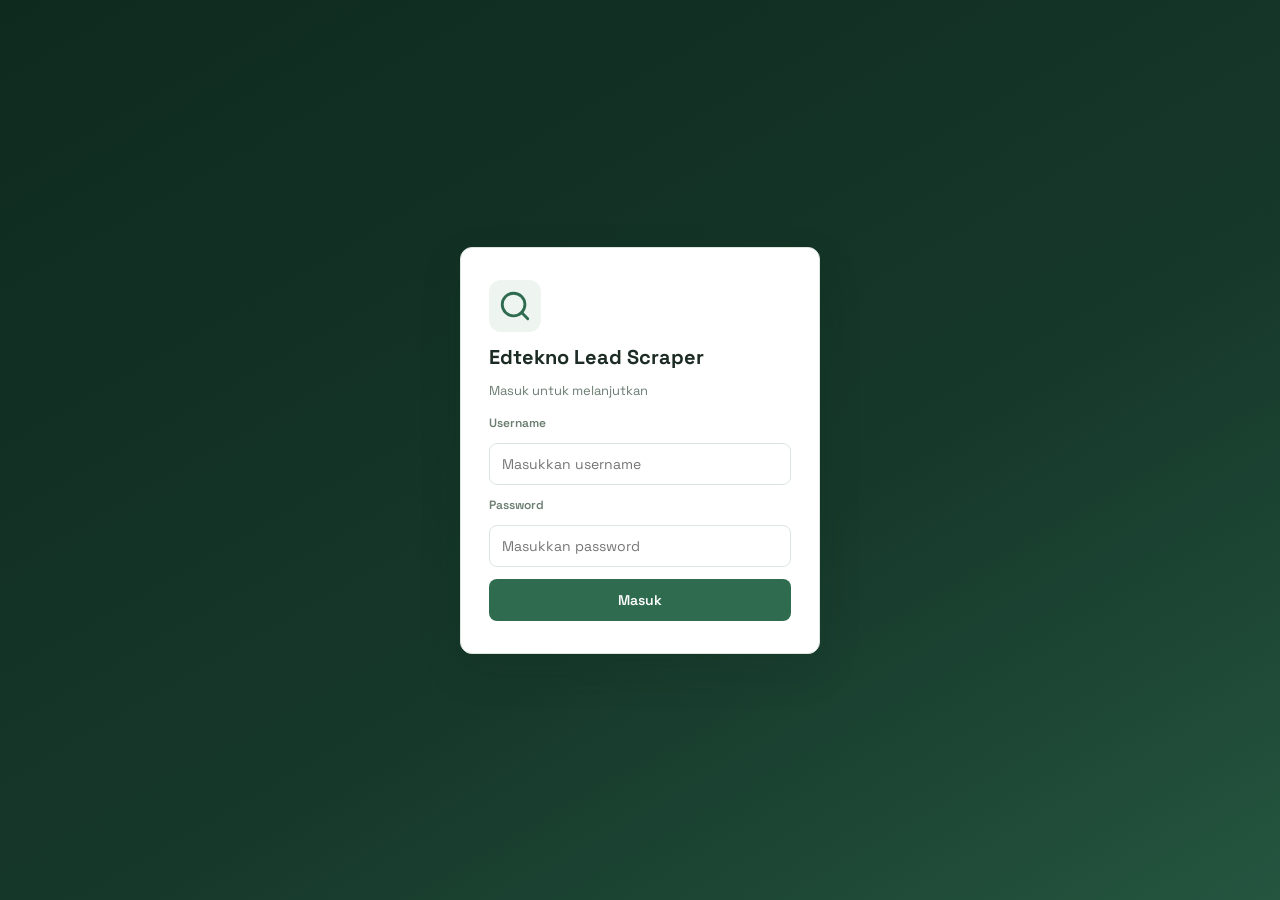
==== commit c7bcc891: "feat: add core models, dapodik/gmaps/google scrapers, web interface, and test suite" ====
--- a/public/index.html
+++ b/public/index.html
@@ -1,28 +1,37 @@
 <!DOCTYPE html>
 <html lang="id">
+
 <head>
   <meta charset="UTF-8" />
   <meta name="viewport" content="width=device-width, initial-scale=1.0" />
   <title>Edtekno Lead Scraper</title>
   <link rel="preconnect" href="https://fonts.googleapis.com" />
   <link rel="preconnect" href="https://fonts.gstatic.com" crossorigin />
-  <link href="https://fonts.googleapis.com/css2?family=Space+Grotesk:wght@400;500;600;700&display=swap" rel="stylesheet" />
-  <link rel="stylesheet" href="style.css?v=17" />
+  <link href="https://fonts.googleapis.com/css2?family=Space+Grotesk:wght@400;500;600;700&display=swap"
+    rel="stylesheet" />
+  <link rel="icon" type="image/svg+xml" href="favicon.svg" />
+  <link rel="stylesheet" href="style.css?v=21" />
 </head>
+
 <body>
 
   <!-- ===== LOGIN ===== -->
   <div id="login-view" class="login-wrap hidden">
     <form id="login-form" class="login-card">
       <div class="login-logo">
-        <svg width="34" height="34" viewBox="0 0 24 24" fill="none" stroke="currentColor" stroke-width="2" stroke-linecap="round" stroke-linejoin="round"><circle cx="11" cy="11" r="8"/><path d="m21 21-4.35-4.35"/></svg>
+        <svg width="34" height="34" viewBox="0 0 24 24" fill="none" stroke="currentColor" stroke-width="2"
+          stroke-linecap="round" stroke-linejoin="round">
+          <circle cx="11" cy="11" r="8" />
+          <path d="m21 21-4.35-4.35" />
+        </svg>
       </div>
       <h1>Edtekno Lead Scraper</h1>
       <p class="login-sub">Masuk untuk melanjutkan</p>
       <label for="login-username">Username</label>
       <input id="login-username" type="text" autocomplete="username" placeholder="Masukkan username" required />
       <label for="login-password">Password</label>
-      <input id="login-password" type="password" autocomplete="current-password" placeholder="Masukkan password" required />
+      <input id="login-password" type="password" autocomplete="current-password" placeholder="Masukkan password"
+        required />
       <button type="submit" class="btn btn-primary btn-block">Masuk</button>
       <p id="login-error" class="login-error hidden"></p>
     </form>
@@ -33,10 +42,19 @@
     <!-- Top Mobile Bar (Mobile-First) -->
     <header class="mobile-header">
       <button id="btn-mobile-menu" class="btn-icon mobile-menu-btn" aria-label="Buka navigasi menu" title="Buka menu">
-        <svg width="22" height="22" viewBox="0 0 24 24" fill="none" stroke="currentColor" stroke-width="2" stroke-linecap="round" stroke-linejoin="round" aria-hidden="true"><line x1="3" y1="12" x2="21" y2="12"/><line x1="3" y1="6" x2="21" y2="6"/><line x1="3" y1="18" x2="21" y2="18"/></svg>
+        <svg width="22" height="22" viewBox="0 0 24 24" fill="none" stroke="currentColor" stroke-width="2"
+          stroke-linecap="round" stroke-linejoin="round" aria-hidden="true">
+          <line x1="3" y1="12" x2="21" y2="12" />
+          <line x1="3" y1="6" x2="21" y2="6" />
+          <line x1="3" y1="18" x2="21" y2="18" />
+        </svg>
       </button>
       <div class="mobile-brand">
-        <svg width="20" height="20" viewBox="0 0 24 24" fill="none" stroke="currentColor" stroke-width="2" stroke-linecap="round" stroke-linejoin="round" aria-hidden="true"><circle cx="11" cy="11" r="8"/><path d="m21 21-4.35-4.35"/></svg>
+        <svg width="20" height="20" viewBox="0 0 24 24" fill="none" stroke="currentColor" stroke-width="2"
+          stroke-linecap="round" stroke-linejoin="round" aria-hidden="true">
+          <circle cx="11" cy="11" r="8" />
+          <path d="m21 21-4.35-4.35" />
+        </svg>
         <span>Lead Scraper</span>
       </div>
       <div class="mobile-user" id="mobile-user-name">user</div>
@@ -48,40 +66,88 @@
     <aside class="sidebar" id="sidebar">
       <div class="brand">
         <div class="brand-left">
-          <svg width="22" height="22" viewBox="0 0 24 24" fill="none" stroke="currentColor" stroke-width="2" stroke-linecap="round" stroke-linejoin="round" aria-hidden="true"><circle cx="11" cy="11" r="8"/><path d="m21 21-4.35-4.35"/></svg>
+          <svg width="22" height="22" viewBox="0 0 24 24" fill="none" stroke="currentColor" stroke-width="2"
+            stroke-linecap="round" stroke-linejoin="round" aria-hidden="true">
+            <circle cx="11" cy="11" r="8" />
+            <path d="m21 21-4.35-4.35" />
+          </svg>
           <span>Lead Scraper</span>
         </div>
-        <button id="btn-sidebar-close" class="btn-icon sidebar-close-btn" aria-label="Tutup navigasi" title="Tutup menu">
-          <svg width="18" height="18" viewBox="0 0 24 24" fill="none" stroke="currentColor" stroke-width="2" stroke-linecap="round" stroke-linejoin="round" aria-hidden="true"><line x1="18" y1="6" x2="6" y2="18"/><line x1="6" y1="6" x2="18" y2="18"/></svg>
+        <button id="btn-sidebar-close" class="btn-icon sidebar-close-btn" aria-label="Tutup navigasi"
+          title="Tutup menu">
+          <svg width="18" height="18" viewBox="0 0 24 24" fill="none" stroke="currentColor" stroke-width="2"
+            stroke-linecap="round" stroke-linejoin="round" aria-hidden="true">
+            <line x1="18" y1="6" x2="6" y2="18" />
+            <line x1="6" y1="6" x2="18" y2="18" />
+          </svg>
         </button>
       </div>
       <nav class="nav">
         <button class="nav-item active" data-page="dashboard">
-          <svg width="17" height="17" viewBox="0 0 24 24" fill="none" stroke="currentColor" stroke-width="2" stroke-linecap="round" aria-hidden="true"><rect x="3" y="3" width="7" height="9" rx="1"/><rect x="14" y="3" width="7" height="5" rx="1"/><rect x="14" y="12" width="7" height="9" rx="1"/><rect x="3" y="16" width="7" height="5" rx="1"/></svg>
+          <svg width="17" height="17" viewBox="0 0 24 24" fill="none" stroke="currentColor" stroke-width="2"
+            stroke-linecap="round" aria-hidden="true">
+            <rect x="3" y="3" width="7" height="9" rx="1" />
+            <rect x="14" y="3" width="7" height="5" rx="1" />
+            <rect x="14" y="12" width="7" height="9" rx="1" />
+            <rect x="3" y="16" width="7" height="5" rx="1" />
+          </svg>
           <span>Dashboard</span>
         </button>
         <button class="nav-item" data-page="scrape">
-          <svg width="17" height="17" viewBox="0 0 24 24" fill="none" stroke="currentColor" stroke-width="2" stroke-linecap="round" aria-hidden="true"><polygon points="13 2 3 14 12 14 11 22 21 10 12 10 13 2"/></svg>
+          <svg width="17" height="17" viewBox="0 0 24 24" fill="none" stroke="currentColor" stroke-width="2"
+            stroke-linecap="round" aria-hidden="true">
+            <polygon points="13 2 3 14 12 14 11 22 21 10 12 10 13 2" />
+          </svg>
           <span>Scrape Data</span>
         </button>
         <button class="nav-item" data-page="enrichment">
-          <svg width="17" height="17" viewBox="0 0 24 24" fill="none" stroke="currentColor" stroke-width="2" stroke-linecap="round" aria-hidden="true"><path d="M21 16V8a2 2 0 0 0-1-1.73l-7-4a2 2 0 0 0-2 0l-7 4A2 2 0 0 0 3 8v8a2 2 0 0 0 1 1.73l7 4a2 2 0 0 0 2 0l7-4A2 2 0 0 0 21 16z"/><polyline points="3.27 6.96 12 12.01 20.73 6.96"/><line x1="12" y1="22.08" x2="12" y2="12"/></svg>
+          <svg width="17" height="17" viewBox="0 0 24 24" fill="none" stroke="currentColor" stroke-width="2"
+            stroke-linecap="round" aria-hidden="true">
+            <path
+              d="M21 16V8a2 2 0 0 0-1-1.73l-7-4a2 2 0 0 0-2 0l-7 4A2 2 0 0 0 3 8v8a2 2 0 0 0 1 1.73l7 4a2 2 0 0 0 2 0l7-4A2 2 0 0 0 21 16z" />
+            <polyline points="3.27 6.96 12 12.01 20.73 6.96" />
+            <line x1="12" y1="22.08" x2="12" y2="12" />
+          </svg>
           <span>Enrichment Leads</span>
         </button>
         <button class="nav-item" data-page="results">
-          <svg width="17" height="17" viewBox="0 0 24 24" fill="none" stroke="currentColor" stroke-width="2" stroke-linecap="round" aria-hidden="true"><path d="M3 3h18v18H3z"/><path d="M3 9h18"/><path d="M3 15h18"/></svg>
+          <svg width="17" height="17" viewBox="0 0 24 24" fill="none" stroke="currentColor" stroke-width="2"
+            stroke-linecap="round" aria-hidden="true">
+            <path d="M3 3h18v18H3z" />
+            <path d="M3 9h18" />
+            <path d="M3 15h18" />
+          </svg>
           <span>Hasil Leads</span>
         </button>
         <button class="nav-item" data-page="dedup">
-          <svg width="17" height="17" viewBox="0 0 24 24" fill="none" stroke="currentColor" stroke-width="2" stroke-linecap="round" aria-hidden="true"><rect x="8" y="8" width="13" height="13" rx="2"/><path d="M16 8V5a2 2 0 0 0-2-2H5a2 2 0 0 0-2 2v9a2 2 0 0 0 2 2h3"/></svg>
+          <svg width="17" height="17" viewBox="0 0 24 24" fill="none" stroke="currentColor" stroke-width="2"
+            stroke-linecap="round" aria-hidden="true">
+            <rect x="8" y="8" width="13" height="13" rx="2" />
+            <path d="M16 8V5a2 2 0 0 0-2-2H5a2 2 0 0 0-2 2v9a2 2 0 0 0 2 2h3" />
+          </svg>
           <span>Review Duplikat</span>
           <span id="dedup-badge" class="badge hidden"></span>
+        </button>
+        <button id="nav-users" class="nav-item hidden" data-page="users">
+          <svg width="17" height="17" viewBox="0 0 24 24" fill="none" stroke="currentColor" stroke-width="2"
+            stroke-linecap="round" aria-hidden="true">
+            <path d="M17 21v-2a4 4 0 0 0-4-4H5a4 4 0 0 0-4 4v2" />
+            <circle cx="9" cy="7" r="4" />
+            <path d="M23 21v-2a4 4 0 0 0-3-3.87" />
+            <path d="M16 3.13a4 4 0 0 1 0 7.75" />
+          </svg>
+          <span>Kelola Pengguna</span>
         </button>
       </nav>
       <div class="sidebar-foot">
         <span id="user-name" class="user-name"></span>
         <button id="btn-logout" class="btn btn-ghost btn-sm" style="display:inline-flex; align-items:center; gap:6px;">
-          <svg width="14" height="14" viewBox="0 0 24 24" fill="none" stroke="currentColor" stroke-width="2" stroke-linecap="round" stroke-linejoin="round" aria-hidden="true"><path d="M9 21H5a2 2 0 0 1-2-2V5a2 2 0 0 1 2-2h4"/><polyline points="16 17 21 12 16 7"/><line x1="21" y1="12" x2="9" y2="12"/></svg>
+          <svg width="14" height="14" viewBox="0 0 24 24" fill="none" stroke="currentColor" stroke-width="2"
+            stroke-linecap="round" stroke-linejoin="round" aria-hidden="true">
+            <path d="M9 21H5a2 2 0 0 1-2-2V5a2 2 0 0 1 2-2h4" />
+            <polyline points="16 17 21 12 16 7" />
+            <line x1="21" y1="12" x2="9" y2="12" />
+          </svg>
           <span>Keluar</span>
         </button>
       </div>
@@ -98,10 +164,19 @@
         </div>
         <div id="stats-cards" class="cards"></div>
         <div class="grid-2">
-          <div class="card"><h3>Per Sumber</h3><ul id="stats-source" class="stat-list"></ul></div>
-          <div class="card"><h3>Per Status</h3><ul id="stats-status" class="stat-list"></ul></div>
-        </div>
-        <div class="card"><h3>Kota Teratas</h3><ul id="stats-city" class="stat-list"></ul></div>
+          <div class="card">
+            <h3>Per Sumber</h3>
+            <ul id="stats-source" class="stat-list"></ul>
+          </div>
+          <div class="card">
+            <h3>Per Status</h3>
+            <ul id="stats-status" class="stat-list"></ul>
+          </div>
+        </div>
+        <div class="card">
+          <h3>Kota Teratas</h3>
+          <ul id="stats-city" class="stat-list"></ul>
+        </div>
       </section>
 
       <!-- Scrape -->
@@ -114,25 +189,54 @@
         </div>
 
         <div class="card">
-          <h3>Pencarian Leads Google Maps</h3>
-          <p class="muted">Masukkan kata kunci jenis bisnis/instansi dan target kota. Contoh: "sekolah", "restoran", "perusahaan IT", "toko elektronik", dll.</p>
+          <div style="display:flex; justify-content:space-between; align-items:center; margin-bottom:8px;">
+            <h3 style="margin:0;">Pencarian Leads Google Maps</h3>
+            <span class="enrich-badge google"
+              style="margin:0; font-size:11px; background:#ecfdf5; color:#047857; border:1px solid #a7f3d0;">⚡
+              Auto-Enrichment Aktif</span>
+          </div>
+          <p class="muted">Masukkan jenis bisnis dan kota. Sistem otomatis mengekstrak alamat, website, direct WhatsApp,
+            serta akun media sosial (IG, TikTok, FB, Twitter/X, Email) secara instan tanpa perlu klik enrichment
+            terpisah.</p>
           <form id="scrape-form" class="form-row">
-            <div><label for="scrape-keyword">Kata Kunci Pencarian</label><input id="scrape-keyword" type="text" value="sekolah" placeholder="mis. sekolah, restoran, perusahaan" required /></div>
-            <div><label for="scrape-city">Kota</label><input id="scrape-city" type="text" value="salatiga" placeholder="mis. salatiga, semarang, jakarta" required /></div>
-            <div><label for="scrape-max">Maks. hasil</label><input id="scrape-max" type="number" value="50" min="1" max="50" placeholder="mis. 50" required /></div>
-            <button type="button" id="btn-start-scrape" class="btn btn-primary" style="display:inline-flex; align-items:center; gap:6px;">
-              <svg width="15" height="15" viewBox="0 0 24 24" fill="none" stroke="currentColor" stroke-width="2" stroke-linecap="round" stroke-linejoin="round" aria-hidden="true"><circle cx="11" cy="11" r="8"/><path d="m21 21-4.35-4.35"/></svg>
+            <div>
+              <label for="scrape-keyword">Kata Kunci Pencarian</label>
+              <input id="scrape-keyword" type="text" value="sekolah" placeholder="mis. sekolah, restoran, perusahaan"
+                required />
+            </div>
+            <div><label for="scrape-city">Kota</label><input id="scrape-city" type="text" value="salatiga"
+                placeholder="mis. salatiga, semarang, jakarta" required /></div>
+            <div><label for="scrape-max">Maks. hasil</label><input id="scrape-max" type="number" value="50" min="1"
+                max="50" placeholder="mis. 50" required /></div>
+            <button type="button" id="btn-start-scrape" class="btn btn-primary"
+              style="display:inline-flex; align-items:center; gap:6px;">
+              <svg width="15" height="15" viewBox="0 0 24 24" fill="none" stroke="currentColor" stroke-width="2"
+                stroke-linecap="round" stroke-linejoin="round" aria-hidden="true">
+                <circle cx="11" cy="11" r="8" />
+                <path d="m21 21-4.35-4.35" />
+              </svg>
               <span>Mulai Scrape</span>
             </button>
           </form>
           <div class="browser-row">
-            <button type="button" id="btn-browser-login" class="btn btn-ghost btn-sm" style="display:inline-flex; align-items:center; gap:6px;">
-              <svg width="14" height="14" viewBox="0 0 24 24" fill="none" stroke="currentColor" stroke-width="2" stroke-linecap="round" stroke-linejoin="round" aria-hidden="true"><path d="M18 13v6a2 2 0 0 1-2 2H5a2 2 0 0 1-2-2V8a2 2 0 0 1 2-2h6"/><polyline points="15 3 21 3 21 9"/><line x1="10" y1="14" x2="21" y2="3"/></svg>
+            <button type="button" id="btn-browser-login" class="btn btn-ghost btn-sm"
+              style="display:inline-flex; align-items:center; gap:6px;">
+              <svg width="14" height="14" viewBox="0 0 24 24" fill="none" stroke="currentColor" stroke-width="2"
+                stroke-linecap="round" stroke-linejoin="round" aria-hidden="true">
+                <path d="M18 13v6a2 2 0 0 1-2 2H5a2 2 0 0 1-2-2V8a2 2 0 0 1 2-2h6" />
+                <polyline points="15 3 21 3 21 9" />
+                <line x1="10" y1="14" x2="21" y2="3" />
+              </svg>
               <span>Buka Browser Login</span>
             </button>
             <!-- Monitor browser (noVNC): menampilkan jendela Chromium di server/VPS (file.md §2.7) -->
-            <a id="btn-browser-monitor" class="btn btn-ghost btn-sm hidden" href="#" target="_blank" rel="noopener" style="align-items:center; gap:6px;">
-              <svg width="14" height="14" viewBox="0 0 24 24" fill="none" stroke="currentColor" stroke-width="2" stroke-linecap="round" stroke-linejoin="round" aria-hidden="true"><path d="M2 12s3-7 10-7 10 7 10 7-3 7-10 7-10-7-10-7Z"/><circle cx="12" cy="12" r="3"/></svg>
+            <a id="btn-browser-monitor" class="btn btn-ghost btn-sm hidden" href="#" target="_blank" rel="noopener"
+              style="align-items:center; gap:6px;">
+              <svg width="14" height="14" viewBox="0 0 24 24" fill="none" stroke="currentColor" stroke-width="2"
+                stroke-linecap="round" stroke-linejoin="round" aria-hidden="true">
+                <path d="M2 12s3-7 10-7 10 7 10 7-3 7-10 7-10-7-10-7Z" />
+                <circle cx="12" cy="12" r="3" />
+              </svg>
               <span>Lihat Browser (Monitor)</span>
             </a>
             <span id="browser-login-status" class="form-msg muted">Profil browser: memeriksa...</span>
@@ -143,7 +247,8 @@
         <!-- Riwayat Kategori (dari kata kunci yang pernah dipakai, unik) -->
         <div class="card mt">
           <h3>Riwayat Kategori Cepat</h3>
-          <p class="muted" style="font-size:12px; margin-bottom:8px;">Klik kategori di bawah untuk langsung mengisi kolom kata kunci pencarian:</p>
+          <p class="muted" style="font-size:12px; margin-bottom:8px;">Klik kategori di bawah untuk langsung mengisi
+            kolom kata kunci pencarian:</p>
           <div id="keyword-history" class="tag-cloud"></div>
         </div>
 
@@ -152,16 +257,23 @@
         <div class="card table-card">
           <div class="table-scroll">
             <table>
-              <thead><tr>
-                <th class="th-sort" data-jsort="started_at">Waktu <span class="sort-arrow" aria-hidden="true"></span></th>
-                <th class="th-sort" data-jsort="id">ID Job <span class="sort-arrow" aria-hidden="true"></span></th>
-                <th class="th-sort" data-jsort="category">Kategori <span class="sort-arrow" aria-hidden="true"></span></th>
-                <th class="th-sort" data-jsort="city">Kota <span class="sort-arrow" aria-hidden="true"></span></th>
-                <th class="th-sort" data-jsort="status">Status <span class="sort-arrow" aria-hidden="true"></span></th>
-                <th class="th-sort" data-jsort="progress">Progres <span class="sort-arrow" aria-hidden="true"></span></th>
-                <th class="th-sort" data-jsort="total_found">Ditemukan <span class="sort-arrow" aria-hidden="true"></span></th>
-                <th><span class="sr-only">Aksi</span></th>
-              </tr></thead>
+              <thead>
+                <tr>
+                  <th class="th-sort" data-jsort="started_at">Waktu <span class="sort-arrow" aria-hidden="true"></span>
+                  </th>
+                  <th class="th-sort" data-jsort="id">ID Job <span class="sort-arrow" aria-hidden="true"></span></th>
+                  <th class="th-sort" data-jsort="category">Kategori <span class="sort-arrow" aria-hidden="true"></span>
+                  </th>
+                  <th class="th-sort" data-jsort="city">Kota <span class="sort-arrow" aria-hidden="true"></span></th>
+                  <th class="th-sort" data-jsort="status">Status <span class="sort-arrow" aria-hidden="true"></span>
+                  </th>
+                  <th class="th-sort" data-jsort="progress">Progres <span class="sort-arrow" aria-hidden="true"></span>
+                  </th>
+                  <th class="th-sort" data-jsort="total_found">Ditemukan <span class="sort-arrow"
+                      aria-hidden="true"></span></th>
+                  <th><span class="sr-only">Aksi</span></th>
+                </tr>
+              </thead>
               <tbody id="jobs-body"></tbody>
             </table>
           </div>
@@ -181,12 +293,21 @@
         <div class="card mt" style="background:#f4f9f5; border-color:#c9e0d1;">
           <div style="display:flex; align-items:flex-start; gap:12px;">
             <div style="color:var(--primary); flex-shrink:0; padding-top:2px;">
-              <svg width="22" height="22" viewBox="0 0 24 24" fill="none" stroke="currentColor" stroke-width="2" stroke-linecap="round" stroke-linejoin="round" aria-hidden="true"><path d="M9 18h6"/><path d="M10 22h4"/><path d="M15.09 14c.18-.98.65-1.74 1.41-2.5A4.65 4.65 0 0 0 18 8 6 6 0 0 0 6 8c0 1 .23 2.23 1.5 3.5.76.76 1.23 1.52 1.41 2.5z"/></svg>
+              <svg width="22" height="22" viewBox="0 0 24 24" fill="none" stroke="currentColor" stroke-width="2"
+                stroke-linecap="round" stroke-linejoin="round" aria-hidden="true">
+                <path d="M9 18h6" />
+                <path d="M10 22h4" />
+                <path
+                  d="M15.09 14c.18-.98.65-1.74 1.41-2.5A4.65 4.65 0 0 0 18 8 6 6 0 0 0 6 8c0 1 .23 2.23 1.5 3.5.76.76 1.23 1.52 1.41 2.5z" />
+              </svg>
             </div>
             <div>
               <h3 style="margin-bottom:4px; color:var(--primary-hover);">Cara Melakukan Enrichment Data</h3>
               <p class="muted" style="margin:0; line-height:1.5;">
-                Enrichment dilakukan langsung dari data hasil scraping. Buka menu <strong>Scrape Data</strong>, lalu klik tombol <strong>Enrich</strong> pada baris riwayat job yang ingin Anda lengkapi datanya. Anda dapat memilih sumber data pendukung (Pencarian Google / Web atau Dapodik Kemendikbud) sesuai kebutuhan entitas.
+                Enrichment dilakukan langsung dari data hasil scraping. Buka menu <strong>Scrape Data</strong>, lalu
+                klik tombol <strong>Enrich</strong> pada baris riwayat job yang ingin Anda lengkapi datanya. Anda dapat
+                memilih sumber data pendukung (Pencarian Google / Web atau Dapodik Kemendikbud) sesuai kebutuhan
+                entitas.
               </p>
             </div>
           </div>
@@ -196,7 +317,13 @@
           <h3>Field yang Diisi per Sumber Enrichment</h3>
           <div class="table-scroll">
             <table class="info-table">
-              <thead><tr><th>Sumber</th><th>Status</th><th>Field yang Diisi</th></tr></thead>
+              <thead>
+                <tr>
+                  <th>Sumber</th>
+                  <th>Status</th>
+                  <th>Field yang Diisi</th>
+                </tr>
+              </thead>
               <tbody id="enrich-fields-body"></tbody>
             </table>
           </div>
@@ -206,16 +333,24 @@
         <div class="card table-card">
           <div class="table-scroll">
             <table>
-              <thead><tr>
-                <th class="th-sort" data-esort="started_at">Waktu <span class="sort-arrow" aria-hidden="true"></span></th>
-                <th class="th-sort" data-esort="source">Sumber <span class="sort-arrow" aria-hidden="true"></span></th>
-                <th class="th-sort" data-esort="category">Kategori <span class="sort-arrow" aria-hidden="true"></span></th>
-                <th class="th-sort" data-esort="city">Kota <span class="sort-arrow" aria-hidden="true"></span></th>
-                <th class="th-sort" data-esort="status">Status <span class="sort-arrow" aria-hidden="true"></span></th>
-                <th class="th-sort" data-esort="progress">Progres <span class="sort-arrow" aria-hidden="true"></span></th>
-                <th class="th-sort" data-esort="total_found">Ditemukan <span class="sort-arrow" aria-hidden="true"></span></th>
-                <th><span class="sr-only">Aksi</span></th>
-              </tr></thead>
+              <thead>
+                <tr>
+                  <th class="th-sort" data-esort="started_at">Waktu <span class="sort-arrow" aria-hidden="true"></span>
+                  </th>
+                  <th class="th-sort" data-esort="source">Sumber <span class="sort-arrow" aria-hidden="true"></span>
+                  </th>
+                  <th class="th-sort" data-esort="category">Kategori <span class="sort-arrow" aria-hidden="true"></span>
+                  </th>
+                  <th class="th-sort" data-esort="city">Kota <span class="sort-arrow" aria-hidden="true"></span></th>
+                  <th class="th-sort" data-esort="status">Status <span class="sort-arrow" aria-hidden="true"></span>
+                  </th>
+                  <th class="th-sort" data-esort="progress">Progres <span class="sort-arrow" aria-hidden="true"></span>
+                  </th>
+                  <th class="th-sort" data-esort="total_found">Ditemukan <span class="sort-arrow"
+                      aria-hidden="true"></span></th>
+                  <th><span class="sr-only">Aksi</span></th>
+                </tr>
+              </thead>
               <tbody id="enrich-jobs-body"></tbody>
             </table>
           </div>
@@ -229,86 +364,131 @@
             <p class="muted page-sub">Kelola, saring, edit cepat, dan ekspor seluruh database kontak leads</p>
           </div>
           <div class="actions">
-            <input id="import-file" type="file" accept=".csv" aria-label="Pilih file CSV untuk diimpor" title="Pilih file CSV untuk diimpor" class="hidden" />
+            <input id="import-file" type="file" accept=".csv" aria-label="Pilih file CSV untuk diimpor"
+              title="Pilih file CSV untuk diimpor" class="hidden" />
             <button id="btn-import" class="btn btn-ghost" style="display:inline-flex; align-items:center; gap:6px;">
-              <svg width="14" height="14" viewBox="0 0 24 24" fill="none" stroke="currentColor" stroke-width="2" stroke-linecap="round" stroke-linejoin="round" aria-hidden="true"><path d="M21 15v4a2 2 0 0 1-2 2H5a2 2 0 0 1-2-2v-4"/><polyline points="17 8 12 3 7 8"/><line x1="12" y1="3" x2="12" y2="15"/></svg>
+              <svg width="14" height="14" viewBox="0 0 24 24" fill="none" stroke="currentColor" stroke-width="2"
+                stroke-linecap="round" stroke-linejoin="round" aria-hidden="true">
+                <path d="M21 15v4a2 2 0 0 1-2 2H5a2 2 0 0 1-2-2v-4" />
+                <polyline points="17 8 12 3 7 8" />
+                <line x1="12" y1="3" x2="12" y2="15" />
+              </svg>
               <span>Import CSV</span>
             </button>
             <button id="btn-export-csv" class="btn btn-ghost" style="display:inline-flex; align-items:center; gap:6px;">
-              <svg width="14" height="14" viewBox="0 0 24 24" fill="none" stroke="currentColor" stroke-width="2" stroke-linecap="round" stroke-linejoin="round" aria-hidden="true"><path d="M21 15v4a2 2 0 0 1-2 2H5a2 2 0 0 1-2-2v-4"/><polyline points="7 10 12 15 17 10"/><line x1="12" y1="15" x2="12" y2="3"/></svg>
+              <svg width="14" height="14" viewBox="0 0 24 24" fill="none" stroke="currentColor" stroke-width="2"
+                stroke-linecap="round" stroke-linejoin="round" aria-hidden="true">
+                <path d="M21 15v4a2 2 0 0 1-2 2H5a2 2 0 0 1-2-2v-4" />
+                <polyline points="7 10 12 15 17 10" />
+                <line x1="12" y1="15" x2="12" y2="3" />
+              </svg>
               <span>Export CSV</span>
             </button>
             <button id="btn-export" class="btn btn-primary" style="display:inline-flex; align-items:center; gap:6px;">
-              <svg width="14" height="14" viewBox="0 0 24 24" fill="none" stroke="currentColor" stroke-width="2" stroke-linecap="round" stroke-linejoin="round" aria-hidden="true"><path d="M14 2H6a2 2 0 0 0-2 2v16a2 2 0 0 0 2 2h12a2 2 0 0 0 2-2V8z"/><polyline points="14 2 14 8 20 8"/><line x1="8" y1="13" x2="16" y2="13"/><line x1="8" y1="17" x2="16" y2="17"/></svg>
+              <svg width="14" height="14" viewBox="0 0 24 24" fill="none" stroke="currentColor" stroke-width="2"
+                stroke-linecap="round" stroke-linejoin="round" aria-hidden="true">
+                <path d="M14 2H6a2 2 0 0 0-2 2v16a2 2 0 0 0 2 2h12a2 2 0 0 0 2-2V8z" />
+                <polyline points="14 2 14 8 20 8" />
+                <line x1="8" y1="13" x2="16" y2="13" />
+                <line x1="8" y1="17" x2="16" y2="17" />
+              </svg>
               <span>Export Excel</span>
             </button>
           </div>
         </div>
         <div class="card">
           <div class="filters">
-            <input id="f-search" type="text" placeholder="Cari nama, alamat, email, kategori..." aria-label="Pencarian lead" />
-            <select id="f-category" aria-label="Filter kategori"><option value="">Semua kategori</option></select>
-            <select id="f-kota" aria-label="Filter kota"><option value="">Semua kota</option></select>
+            <input id="f-search" type="text" placeholder="Cari nama, alamat, email, kategori..."
+              aria-label="Pencarian lead" />
+            <select id="f-category" aria-label="Filter kategori">
+              <option value="">Semua kategori</option>
+            </select>
+            <select id="f-kota" aria-label="Filter kota">
+              <option value="">Semua kota</option>
+            </select>
             <select id="f-status" aria-label="Filter status">
               <option value="">Semua status</option>
-              <option>New</option><option>Contacted</option><option>Follow Up</option><option>Deal</option><option>Rejected</option>
+              <option>New</option>
+              <option>Contacted</option>
+              <option>Follow Up</option>
+              <option>Deal</option>
+              <option>Rejected</option>
             </select>
             <button id="btn-filter" class="btn btn-primary" style="display:inline-flex; align-items:center; gap:6px;">
-              <svg width="14" height="14" viewBox="0 0 24 24" fill="none" stroke="currentColor" stroke-width="2" stroke-linecap="round" stroke-linejoin="round" aria-hidden="true"><polygon points="22 3 2 3 10 12.46 10 19 14 21 14 12.46 22 3"/></svg>
+              <svg width="14" height="14" viewBox="0 0 24 24" fill="none" stroke="currentColor" stroke-width="2"
+                stroke-linecap="round" stroke-linejoin="round" aria-hidden="true">
+                <polygon points="22 3 2 3 10 12.46 10 19 14 21 14 12.46 22 3" />
+              </svg>
               <span>Terapkan</span>
             </button>
-            <button id="btn-reset-filter" class="btn btn-ghost" title="Reset semua filter & sorting" style="display:inline-flex; align-items:center; gap:6px;">
-              <svg width="14" height="14" viewBox="0 0 24 24" fill="none" stroke="currentColor" stroke-width="2" stroke-linecap="round" stroke-linejoin="round" aria-hidden="true"><path d="M21 12a9 9 0 0 0-9-9 9.75 9.75 0 0 0-6.74 2.74L3 8"/><path d="M3 3v5h5"/><path d="M3 12a9 9 0 0 0 9 9 9.75 9.75 0 0 0 6.74-2.74L21 16"/><path d="M16 21h5v-5"/></svg>
+            <button id="btn-reset-filter" class="btn btn-ghost" title="Reset semua filter & sorting"
+              style="display:inline-flex; align-items:center; gap:6px;">
+              <svg width="14" height="14" viewBox="0 0 24 24" fill="none" stroke="currentColor" stroke-width="2"
+                stroke-linecap="round" stroke-linejoin="round" aria-hidden="true">
+                <path d="M21 12a9 9 0 0 0-9-9 9.75 9.75 0 0 0-6.74 2.74L3 8" />
+                <path d="M3 3v5h5" />
+                <path d="M3 12a9 9 0 0 0 9 9 9.75 9.75 0 0 0 6.74-2.74L21 16" />
+                <path d="M16 21h5v-5" />
+              </svg>
               <span>Reset</span>
             </button>
           </div>
         </div>
         <div id="bulk-bar" class="bulk-bar hidden">
           <span id="bulk-count">0 lead dipilih</span>
-          <button id="btn-bulk-delete" class="btn btn-danger btn-sm" style="display:inline-flex; align-items:center; gap:5px;">
-            <svg width="13" height="13" viewBox="0 0 24 24" fill="none" stroke="currentColor" stroke-width="2" stroke-linecap="round" stroke-linejoin="round" aria-hidden="true"><path d="M3 6h18"/><path d="M8 6V4a1 1 0 0 1 1-1h6a1 1 0 0 1 1 1v2"/><path d="m19 6-1 14a2 2 0 0 1-2 2H8a2 2 0 0 1-2-2L5 6"/></svg>
+          <button id="btn-bulk-delete" class="btn btn-danger btn-sm"
+            style="display:inline-flex; align-items:center; gap:5px;">
+            <svg width="13" height="13" viewBox="0 0 24 24" fill="none" stroke="currentColor" stroke-width="2"
+              stroke-linecap="round" stroke-linejoin="round" aria-hidden="true">
+              <path d="M3 6h18" />
+              <path d="M8 6V4a1 1 0 0 1 1-1h6a1 1 0 0 1 1 1v2" />
+              <path d="m19 6-1 14a2 2 0 0 1-2 2H8a2 2 0 0 1-2-2L5 6" />
+            </svg>
             <span>Hapus Terpilih</span>
           </button>
-          <button id="btn-clear-selection" class="btn btn-ghost btn-sm" title="Batal pilih semua" style="display:inline-flex; align-items:center; gap:5px;">
-            <svg width="12" height="12" viewBox="0 0 24 24" fill="none" stroke="currentColor" stroke-width="2.5" stroke-linecap="round" stroke-linejoin="round" aria-hidden="true"><line x1="18" y1="6" x2="6" y2="18"/><line x1="6" y1="6" x2="18" y2="18"/></svg>
+          <button id="btn-clear-selection" class="btn btn-ghost btn-sm" title="Batal pilih semua"
+            style="display:inline-flex; align-items:center; gap:5px;">
+            <svg width="12" height="12" viewBox="0 0 24 24" fill="none" stroke="currentColor" stroke-width="2.5"
+              stroke-linecap="round" stroke-linejoin="round" aria-hidden="true">
+              <line x1="18" y1="6" x2="6" y2="18" />
+              <line x1="6" y1="6" x2="18" y2="18" />
+            </svg>
             <span>Batal</span>
           </button>
         </div>
         <div class="card table-card">
           <div class="table-scroll">
-          <table>
-            <thead><tr>
-              <th class="col-check"><input type="checkbox" id="sel-all" aria-label="Pilih semua lead di halaman ini" /></th>
-              <th>No</th>
-              <th class="th-sort" data-sort="kode">Kode ID <span class="sort-arrow" aria-hidden="true"></span></th>
-              <th class="th-sort" data-sort="nama_instansi">Nama Instansi <span class="sort-arrow" aria-hidden="true"></span></th>
-              <th class="th-sort" data-sort="kategori">Bidang Usaha / Kategori <span class="sort-arrow" aria-hidden="true"></span></th>
-              <th class="th-sort" data-sort="telp">No. WA / Telepon <span class="sort-arrow" aria-hidden="true"></span></th>
-              <th class="th-sort" data-sort="email">Alamat Email <span class="sort-arrow" aria-hidden="true"></span></th>
-              <th class="th-sort" data-sort="alamat">Alamat Lengkap <span class="sort-arrow" aria-hidden="true"></span></th>
-              <th class="th-sort" data-sort="kota">Kota <span class="sort-arrow" aria-hidden="true"></span></th>
-              <th class="th-sort" data-sort="link_gmaps">Link Gmaps <span class="sort-arrow" aria-hidden="true"></span></th>
-              <th class="th-sort" data-sort="website">Link Website <span class="sort-arrow" aria-hidden="true"></span></th>
-              <th class="th-sort" data-sort="sosmed">Akun Media Sosial <span class="sort-arrow" aria-hidden="true"></span></th>
-              <th class="th-sort" data-sort="npsn">NPSN <span class="sort-arrow" aria-hidden="true"></span></th>
-              <th class="th-sort" data-sort="nama_kepsek">Nama Kepsek <span class="sort-arrow" aria-hidden="true"></span></th>
-              <th class="th-sort" data-sort="link_source">Link Kemendikdasmen <span class="sort-arrow" aria-hidden="true"></span></th>
-              <th class="th-sort" data-sort="source">Sumber <span class="sort-arrow" aria-hidden="true"></span></th>
-              <th class="th-sort" data-sort="status">Status <span class="sort-arrow" aria-hidden="true"></span></th>
-              <th><span class="sr-only">Aksi</span></th>
-            </tr></thead>
-            <tbody id="leads-body"></tbody>
-          </table>
+            <table>
+              <thead>
+                <tr>
+                  <th class="col-check"><input type="checkbox" id="sel-all" aria-label="Pilih semua lead di halaman ini" /></th>
+                  <th class="col-no">No</th>
+                  <th class="th-sort col-instansi" data-sort="nama_instansi">Instansi / Bisnis <span class="sort-arrow" aria-hidden="true"></span></th>
+                  <th class="th-sort col-kategori" data-sort="kategori">Kategori <span class="sort-arrow" aria-hidden="true"></span></th>
+                  <th class="col-kontak">Kontak &amp; Medsos</th>
+                  <th class="th-sort col-alamat" data-sort="alamat">Alamat &amp; Kota <span class="sort-arrow" aria-hidden="true"></span></th>
+                  <th class="th-sort col-status" data-sort="status">Status <span class="sort-arrow" aria-hidden="true"></span></th>
+                  <th class="col-aksi"><span class="sr-only">Aksi</span></th>
+                </tr>
+              </thead>
+              <tbody id="leads-body"></tbody>
+            </table>
           </div>
           <div class="pager">
             <button id="pg-prev" class="btn btn-ghost btn-sm" style="display:inline-flex; align-items:center; gap:6px;">
-              <svg width="14" height="14" viewBox="0 0 24 24" fill="none" stroke="currentColor" stroke-width="2" stroke-linecap="round" stroke-linejoin="round" aria-hidden="true"><polyline points="15 18 9 12 15 6"/></svg>
+              <svg width="14" height="14" viewBox="0 0 24 24" fill="none" stroke="currentColor" stroke-width="2"
+                stroke-linecap="round" stroke-linejoin="round" aria-hidden="true">
+                <polyline points="15 18 9 12 15 6" />
+              </svg>
               <span>Sebelumnya</span>
             </button>
             <span id="pg-info" class="pg-info"></span>
             <button id="pg-next" class="btn btn-ghost btn-sm" style="display:inline-flex; align-items:center; gap:6px;">
               <span>Berikutnya</span>
-              <svg width="14" height="14" viewBox="0 0 24 24" fill="none" stroke="currentColor" stroke-width="2" stroke-linecap="round" stroke-linejoin="round" aria-hidden="true"><polyline points="9 18 15 12 9 6"/></svg>
+              <svg width="14" height="14" viewBox="0 0 24 24" fill="none" stroke="currentColor" stroke-width="2"
+                stroke-linecap="round" stroke-linejoin="round" aria-hidden="true">
+                <polyline points="9 18 15 12 9 6" />
+              </svg>
             </button>
           </div>
         </div>
@@ -322,17 +502,81 @@
             <p class="muted page-sub">Tinjau dan satukan entitas leads yang terdeteksi serupa dalam database</p>
           </div>
           <div class="actions">
-            <button id="btn-dedup-reload" class="btn btn-ghost" style="display:inline-flex; align-items:center; gap:6px;">
-              <svg width="14" height="14" viewBox="0 0 24 24" fill="none" stroke="currentColor" stroke-width="2.2" stroke-linecap="round" stroke-linejoin="round" aria-hidden="true"><path d="M21 12a9 9 0 0 0-9-9 9.75 9.75 0 0 0-6.74 2.74L3 8"/><path d="M3 3v5h5"/><path d="M3 12a9 9 0 0 0 9 9 9.75 9.75 0 0 0 6.74-2.74L21 16"/><path d="M16 21h5v-5"/></svg>
+            <button id="btn-dedup-reload" class="btn btn-ghost"
+              style="display:inline-flex; align-items:center; gap:6px;">
+              <svg width="14" height="14" viewBox="0 0 24 24" fill="none" stroke="currentColor" stroke-width="2.2"
+                stroke-linecap="round" stroke-linejoin="round" aria-hidden="true">
+                <path d="M21 12a9 9 0 0 0-9-9 9.75 9.75 0 0 0-6.74 2.74L3 8" />
+                <path d="M3 3v5h5" />
+                <path d="M3 12a9 9 0 0 0 9 9 9.75 9.75 0 0 0 6.74-2.74L21 16" />
+                <path d="M16 21h5v-5" />
+              </svg>
               <span>Muat Ulang</span>
             </button>
           </div>
         </div>
         <p id="dedup-empty" class="muted hidden" style="display:flex; align-items:center; gap:8px;">
-          <svg width="16" height="16" viewBox="0 0 24 24" fill="none" stroke="#2f6b4f" stroke-width="2.5" stroke-linecap="round" stroke-linejoin="round" aria-hidden="true"><polyline points="20 6 9 17 4 12"/></svg>
+          <svg width="16" height="16" viewBox="0 0 24 24" fill="none" stroke="#2f6b4f" stroke-width="2.5"
+            stroke-linecap="round" stroke-linejoin="round" aria-hidden="true">
+            <polyline points="20 6 9 17 4 12" />
+          </svg>
           <span>Tidak ada kandidat duplikat. Database bersih dari entitas ganda.</span>
         </p>
         <div id="dedup-list"></div>
+      </section>
+
+      <!-- Kelola Pengguna (Admin) -->
+      <section id="page-users" class="page hidden">
+        <div class="page-head">
+          <div>
+            <h2>Kelola Pengguna</h2>
+            <p class="muted page-sub">Manajemen akun staf/tim untuk akses scraper dan profil Google terisolasi</p>
+          </div>
+        </div>
+
+        <div class="card" style="margin-bottom: 24px;">
+          <h3 style="margin-bottom: 16px;">Tambah Pengguna Baru</h3>
+          <form id="form-create-user"
+            style="display: grid; grid-template-columns: repeat(auto-fit, minmax(200px, 1fr)) 120px; gap: 12px; align-items: end;">
+            <div class="field">
+              <label for="new-username">Username</label>
+              <input id="new-username" type="text" placeholder="misal: staf_andi" required />
+            </div>
+            <div class="field">
+              <label for="new-fullname">Nama Lengkap</label>
+              <input id="new-fullname" type="text" placeholder="misal: Andi Pratama" required />
+            </div>
+            <div class="field">
+              <label for="new-password">Password</label>
+              <input id="new-password" type="password" placeholder="Password akun" required />
+            </div>
+            <button type="submit" class="btn btn-primary" style="height: 38px;">
+              <span>Tambah</span>
+            </button>
+          </form>
+          <div id="create-user-msg" class="msg-box hidden" style="margin-top: 12px;"></div>
+        </div>
+
+        <div class="card">
+          <h3 style="margin-bottom: 16px;">Daftar Akun Pengguna</h3>
+          <div class="table-wrap">
+            <table class="table">
+              <thead>
+                <tr>
+                  <th>ID</th>
+                  <th>Username</th>
+                  <th>Nama Lengkap</th>
+                  <th>Tanggal Dibuat</th>
+                </tr>
+              </thead>
+              <tbody id="users-table-body">
+                <tr>
+                  <td colspan="4" class="muted text-center">Memuat daftar pengguna...</td>
+                </tr>
+              </tbody>
+            </table>
+          </div>
+        </div>
       </section>
     </main>
   </div>
@@ -343,32 +587,46 @@
       <div class="modal-head">
         <h3 id="modal-title">Edit Lead</h3>
         <button id="modal-close" class="btn-icon modal-x" aria-label="Tutup" title="Tutup">
-          <svg width="16" height="16" viewBox="0 0 24 24" fill="none" stroke="currentColor" stroke-width="2.2" stroke-linecap="round" stroke-linejoin="round" aria-hidden="true"><line x1="18" y1="6" x2="6" y2="18"/><line x1="6" y1="6" x2="18" y2="18"/></svg>
+          <svg width="16" height="16" viewBox="0 0 24 24" fill="none" stroke="currentColor" stroke-width="2.2"
+            stroke-linecap="round" stroke-linejoin="round" aria-hidden="true">
+            <line x1="18" y1="6" x2="6" y2="18" />
+            <line x1="6" y1="6" x2="18" y2="18" />
+          </svg>
         </button>
       </div>
       <form id="edit-form" class="modal-body">
         <input type="hidden" id="edit-id" />
         <div class="form-grid">
-          <label>Kode ID<input id="edit-kode" type="text" readonly style="background:#f1f5f9;font-family:monospace;font-weight:600;" /></label>
+          <label>Kode ID<input id="edit-kode" type="text" readonly
+              style="background:#f1f5f9;font-family:monospace;font-weight:600;" /></label>
           <label>Nama Instansi<input id="edit-nama_instansi" type="text" required /></label>
-          <label>Kategori<input id="edit-kategori" type="text" list="kategori-list" placeholder="mis. sekolah" /><datalist id="kategori-list"></datalist></label>
+          <label>Kategori<input id="edit-kategori" type="text" list="kategori-list"
+              placeholder="mis. sekolah" /><datalist id="kategori-list"></datalist></label>
           <label>No. WA / Telepon<input id="edit-telp" type="text" /></label>
-          <label>Alamat Email (bisa &gt;1, pisahkan koma)<input id="edit-email" type="text" placeholder="email1@domain.com, email2@domain.com" /></label>
+          <label>Alamat Email (bisa &gt;1, pisahkan koma)<input id="edit-email" type="text"
+              placeholder="email1@domain.com, email2@domain.com" /></label>
           <label class="span-2">Alamat Lengkap<textarea id="edit-alamat" rows="2"></textarea></label>
-          <label>Kota<input id="edit-kota" type="text" list="kota-list" placeholder="mis. salatiga" /><datalist id="kota-list"></datalist></label>
+          <label>Kota<input id="edit-kota" type="text" list="kota-list" placeholder="mis. salatiga" /><datalist
+              id="kota-list"></datalist></label>
           <label>Link Gmaps<input id="edit-link_gmaps" type="url" /></label>
           <label>Link Website<input id="edit-website" type="url" /></label>
-          <label>Instagram<input id="edit-instagram" type="text" placeholder="https://instagram.com/... atau @username" /></label>
+          <label>Instagram<input id="edit-instagram" type="text"
+              placeholder="https://instagram.com/... atau @username" /></label>
           <label>Facebook<input id="edit-facebook" type="text" placeholder="https://facebook.com/..." /></label>
           <label>LinkedIn<input id="edit-linkedin" type="text" placeholder="https://linkedin.com/in/..." /></label>
           <label>Twitter / X<input id="edit-twitter_x" type="text" placeholder="https://x.com/..." /></label>
-          <label>TikTok<input id="edit-tiktok" type="text" placeholder="https://tiktok.com/@... atau @username" /></label>
+          <label>TikTok<input id="edit-tiktok" type="text"
+              placeholder="https://tiktok.com/@... atau @username" /></label>
           <label>Media Sosial Lainnya<input id="edit-sosmed" type="text" /></label>
           <label>NPSN<input id="edit-npsn" type="text" /></label>
           <label>Nama Kepsek<input id="edit-nama_kepsek" type="text" /></label>
           <label>Status
             <select id="edit-status">
-              <option>New</option><option>Contacted</option><option>Follow Up</option><option>Deal</option><option>Rejected</option>
+              <option>New</option>
+              <option>Contacted</option>
+              <option>Follow Up</option>
+              <option>Deal</option>
+              <option>Rejected</option>
             </select>
           </label>
         </div>
@@ -399,17 +657,29 @@
     <div class="modal" role="dialog" aria-modal="true" aria-labelledby="enrich-modal-title" style="max-width: 540px;">
       <div class="modal-head">
         <h3 id="enrich-modal-title" style="display:flex; align-items:center; gap:8px;">
-          <svg width="18" height="18" viewBox="0 0 24 24" fill="none" stroke="currentColor" stroke-width="2" stroke-linecap="round" stroke-linejoin="round" aria-hidden="true"><polygon points="13 2 3 14 12 14 11 22 21 10 12 10 13 2"/></svg>
+          <svg width="18" height="18" viewBox="0 0 24 24" fill="none" stroke="currentColor" stroke-width="2"
+            stroke-linecap="round" stroke-linejoin="round" aria-hidden="true">
+            <polygon points="13 2 3 14 12 14 11 22 21 10 12 10 13 2" />
+          </svg>
           <span>Pilih Sumber Enrichment Data</span>
         </h3>
         <button id="modal-enrich-close" class="btn-icon modal-x" aria-label="Tutup" title="Tutup">
-          <svg width="16" height="16" viewBox="0 0 24 24" fill="none" stroke="currentColor" stroke-width="2.2" stroke-linecap="round" stroke-linejoin="round" aria-hidden="true"><line x1="18" y1="6" x2="6" y2="18"/><line x1="6" y1="6" x2="18" y2="18"/></svg>
+          <svg width="16" height="16" viewBox="0 0 24 24" fill="none" stroke="currentColor" stroke-width="2.2"
+            stroke-linecap="round" stroke-linejoin="round" aria-hidden="true">
+            <line x1="18" y1="6" x2="6" y2="18" />
+            <line x1="6" y1="6" x2="18" y2="18" />
+          </svg>
         </button>
       </div>
       <div class="modal-body">
         <div id="enrich-target-info" class="enrich-target-badge">
           <span style="display:inline-flex; align-items:center; gap:6px;">
-            <svg width="14" height="14" viewBox="0 0 24 24" fill="none" stroke="currentColor" stroke-width="2" stroke-linecap="round" stroke-linejoin="round" aria-hidden="true"><circle cx="12" cy="12" r="10"/><circle cx="12" cy="12" r="6"/><circle cx="12" cy="12" r="2"/></svg>
+            <svg width="14" height="14" viewBox="0 0 24 24" fill="none" stroke="currentColor" stroke-width="2"
+              stroke-linecap="round" stroke-linejoin="round" aria-hidden="true">
+              <circle cx="12" cy="12" r="10" />
+              <circle cx="12" cy="12" r="6" />
+              <circle cx="12" cy="12" r="2" />
+            </svg>
             <span>Target: <strong id="enrich-modal-target-text">-</strong></span>
           </span>
         </div>
@@ -424,13 +694,21 @@
             <div class="enrich-card-content">
               <div class="enrich-card-title">
                 <span style="display:flex; align-items:center; gap:6px;">
-                  <svg width="16" height="16" viewBox="0 0 24 24" fill="none" stroke="currentColor" stroke-width="2" stroke-linecap="round" stroke-linejoin="round" aria-hidden="true"><circle cx="12" cy="12" r="10"/><line x1="2" y1="12" x2="22" y2="12"/><path d="M12 2a15.3 15.3 0 0 1 4 10 15.3 15.3 0 0 1-4 10 15.3 15.3 0 0 1-4-10 15.3 15.3 0 0 1 4-10z"/></svg>
+                  <svg width="16" height="16" viewBox="0 0 24 24" fill="none" stroke="currentColor" stroke-width="2"
+                    stroke-linecap="round" stroke-linejoin="round" aria-hidden="true">
+                    <circle cx="12" cy="12" r="10" />
+                    <line x1="2" y1="12" x2="22" y2="12" />
+                    <path
+                      d="M12 2a15.3 15.3 0 0 1 4 10 15.3 15.3 0 0 1-4 10 15.3 15.3 0 0 1-4-10 15.3 15.3 0 0 1 4-10z" />
+                  </svg>
                   <span>Pencarian Google / Web</span>
                 </span>
                 <span class="enrich-badge-rec" id="badge-rec-google">Rekomendasi Umum</span>
               </div>
-              <div class="enrich-card-fields">Field: <strong>No. WA/Telepon, Alamat Email, Link Website, Instagram</strong></div>
-              <div class="enrich-card-targets">Cocok untuk: Rumah Sakit, Klinik, Hotel, Toko, Kafe/Restoran, UMKM, dll.</div>
+              <div class="enrich-card-fields">Field: <strong>No. WA/Telepon, Alamat Email, Link Website,
+                  Instagram</strong></div>
+              <div class="enrich-card-targets">Cocok untuk: Rumah Sakit, Klinik, Hotel, Toko, Kafe/Restoran, UMKM, dll.
+              </div>
             </div>
           </label>
 
@@ -440,12 +718,17 @@
             <div class="enrich-card-content">
               <div class="enrich-card-title">
                 <span style="display:flex; align-items:center; gap:6px;">
-                  <svg width="16" height="16" viewBox="0 0 24 24" fill="none" stroke="currentColor" stroke-width="2" stroke-linecap="round" stroke-linejoin="round" aria-hidden="true"><path d="M22 10v6M2 10l10-5 10 5-10 5z"/><path d="M6 12v5c3 3 9 3 12 0v-5"/></svg>
+                  <svg width="16" height="16" viewBox="0 0 24 24" fill="none" stroke="currentColor" stroke-width="2"
+                    stroke-linecap="round" stroke-linejoin="round" aria-hidden="true">
+                    <path d="M22 10v6M2 10l10-5 10 5-10 5z" />
+                    <path d="M6 12v5c3 3 9 3 12 0v-5" />
+                  </svg>
                   <span>Dapodik Kemendikbud</span>
                 </span>
                 <span class="enrich-badge-rec hidden" id="badge-rec-dapodik">Rekomendasi Sekolah</span>
               </div>
-              <div class="enrich-card-fields">Field: <strong>NPSN, Nama Kepala Sekolah, Email Resmi Sekolah</strong></div>
+              <div class="enrich-card-fields">Field: <strong>NPSN, Nama Kepala Sekolah, Email Resmi Sekolah</strong>
+              </div>
               <div class="enrich-card-targets">Cocok untuk: SD, SMP, SMA, SMK, Madrasah, Sekolah Internasional</div>
             </div>
           </label>
@@ -455,8 +738,12 @@
 
         <div class="modal-foot">
           <button type="button" id="modal-enrich-cancel" class="btn btn-ghost">Batal</button>
-          <button type="button" id="modal-enrich-submit" class="btn btn-primary" style="display:inline-flex; align-items:center; gap:6px;">
-            <svg width="15" height="15" viewBox="0 0 24 24" fill="none" stroke="currentColor" stroke-width="2" stroke-linecap="round" stroke-linejoin="round" aria-hidden="true"><polygon points="13 2 3 14 12 14 11 22 21 10 12 10 13 2"/></svg>
+          <button type="button" id="modal-enrich-submit" class="btn btn-primary"
+            style="display:inline-flex; align-items:center; gap:6px;">
+            <svg width="15" height="15" viewBox="0 0 24 24" fill="none" stroke="currentColor" stroke-width="2"
+              stroke-linecap="round" stroke-linejoin="round" aria-hidden="true">
+              <polygon points="13 2 3 14 12 14 11 22 21 10 12 10 13 2" />
+            </svg>
             <span>Mulai Enrichment</span>
           </button>
         </div>
@@ -471,13 +758,17 @@
   <div id="dedup-loading-overlay" class="dedup-loading-overlay hidden" role="status" aria-live="assertive">
     <div class="dedup-loading-card">
       <div class="dedup-loading-icon-wrap">
-        <svg class="spin-svg dedup-spinner" width="30" height="30" viewBox="0 0 24 24" fill="none" stroke="currentColor" stroke-width="2.5" stroke-linecap="round" stroke-linejoin="round" aria-hidden="true"><path d="M21 12a9 9 0 1 1-6.219-8.56"/></svg>
+        <svg class="spin-svg dedup-spinner" width="30" height="30" viewBox="0 0 24 24" fill="none" stroke="currentColor"
+          stroke-width="2.5" stroke-linecap="round" stroke-linejoin="round" aria-hidden="true">
+          <path d="M21 12a9 9 0 1 1-6.219-8.56" />
+        </svg>
       </div>
       <h4 id="dedup-loading-title">Memperbarui Data Duplikat</h4>
       <p id="dedup-loading-desc" class="muted">Mohon tunggu sebentar, data sedang diselaraskan...</p>
     </div>
   </div>
 
-  <script src="app.js?v=19"></script>
+  <script src="app.js?v=21"></script>
 </body>
-</html>
+
+</html>
--- a/public/style.css
+++ b/public/style.css
@@ -1,15 +1,19 @@
-/* Edtekno Lead Scraper — tema hijau per PRD §11 */
+/* Edtekno Lead Scraper — tema hijau per PRD §11 & shadcn-inspired tokens */
 :root {
   --sidebar: #0e2a1e;
   --sidebar-hover: #16382a;
   --primary: #2f6b4f;
   --primary-hover: #275941;
+  --primary-subtle: #eef5f1;
   --paper: #f2f6f3;
   --card: #ffffff;
   --border: #dce5de;
   --text: #1c2b23;
   --muted: #6b7d72;
   --danger: #b3423a;
+  --danger-subtle: #fdf2f2;
+  --success: #2f6b4f;
+  --success-subtle: #eef5f1;
   --mono: "JetBrains Mono", ui-monospace, "Cascadia Mono", Consolas, monospace;
 }
 
@@ -67,27 +71,28 @@
   display: flex;
   align-items: center;
   justify-content: center;
-  background: linear-gradient(150deg, var(--sidebar) 0%, #17402e 60%, var(--primary) 130%);
+  background: linear-gradient(150deg, var(--sidebar) 0%, #16382a 60%, var(--primary) 130%);
 }
 .login-card {
   background: var(--card);
-  width: 340px;
-  padding: 34px 30px;
+  width: 360px;
+  padding: 32px 28px;
   border-radius: 12px;
-  box-shadow: 0 18px 50px rgba(0, 0, 0, 0.25);
+  border: 1px solid var(--border);
+  box-shadow: 0 16px 40px rgba(14, 42, 30, 0.16);
   display: flex;
   flex-direction: column;
-  gap: 10px;
+  gap: 12px;
 }
 .login-logo {
   color: var(--primary);
-  background: #e7efe9;
-  width: 54px; height: 54px;
+  background: var(--primary-subtle);
+  width: 52px; height: 52px;
   border-radius: 12px;
   display: flex; align-items: center; justify-content: center;
 }
-.login-card h1 { font-size: 19px; }
-.login-sub { color: var(--muted); margin-bottom: 6px; }
+.login-card h1 { font-size: 20px; font-weight: 700; color: var(--text); }
+.login-sub { color: var(--muted); font-size: 13px; margin-bottom: 4px; }
 .login-card label { font-size: 12px; font-weight: 600; color: var(--muted); }
 .login-error {
   color: var(--danger);
@@ -336,31 +341,50 @@
 .card {
   background: var(--card);
   border: 1px solid var(--border);
-  border-radius: 10px;
-  padding: 16px 18px;
+  border-radius: 12px;
+  padding: 20px;
   margin-bottom: 16px;
-}
-.card h3 { font-size: 14px; margin-bottom: 10px; color: var(--muted); }
-
-.cards { display: grid; grid-template-columns: 1fr; gap: 12px; margin-bottom: 16px; }
+  box-shadow: 0 1px 3px 0 rgba(0, 0, 0, 0.04);
+}
+.card h3 {
+  font-size: 14px;
+  font-weight: 600;
+  margin-bottom: 12px;
+  color: var(--text);
+  letter-spacing: -0.01em;
+}
+
+.cards { display: grid; grid-template-columns: 1fr; gap: 16px; margin-bottom: 16px; }
 .stat-card {
   background: var(--card);
   border: 1px solid var(--border);
-  border-radius: 10px;
-  padding: 14px 16px;
-}
-.stat-card .num { font-family: var(--mono); font-size: 28px; font-weight: 700; color: var(--primary); }
-.stat-card .lbl { color: var(--muted); font-size: 12px; margin-top: 2px; }
-
-.grid-2 { display: grid; grid-template-columns: 1fr; gap: 14px; }
+  border-radius: 12px;
+  padding: 20px;
+  box-shadow: 0 1px 3px 0 rgba(0, 0, 0, 0.04);
+}
+.stat-card .num {
+  font-family: var(--mono);
+  font-size: 24px;
+  font-weight: 700;
+  letter-spacing: -0.03em;
+  color: var(--primary);
+}
+.stat-card .lbl {
+  color: var(--muted);
+  font-size: 12px;
+  font-weight: 500;
+  margin-top: 4px;
+}
+
+.grid-2 { display: grid; grid-template-columns: 1fr; gap: 16px; }
 .stat-list { list-style: none; }
-.stat-list li { display: flex; justify-content: space-between; padding: 6px 2px; border-bottom: 1px dashed var(--border); }
+.stat-list li { display: flex; justify-content: space-between; padding: 8px 4px; border-bottom: 1px dashed var(--border); }
 .stat-list li:last-child { border-bottom: none; }
 .stat-list .val { font-family: var(--mono); font-weight: 600; }
 
 /* ===== FORM ===== */
 .form-row { display: flex; flex-direction: column; gap: 12px; }
-.form-row > div { display: flex; flex-direction: column; gap: 5px; width: 100%; }
+.form-row > div { display: flex; flex-direction: column; gap: 4px; width: 100%; }
 .form-row label { font-size: 12px; font-weight: 600; color: var(--muted); }
 .form-msg { margin-top: 8px; font-size: 13px; color: var(--primary); font-weight: 600; }
 .form-msg.hidden { display: none; }
@@ -368,6 +392,7 @@
 .form-row input,
 .form-row select {
   font: inherit;
+  font-size: 14px;
   font-weight: 400;
   color: var(--text);
   padding: 8px 12px;
@@ -440,8 +465,9 @@
 }
 .browser-row .form-msg { margin: 0; font-size: 12.5px; font-weight: 500; }
 
-input, select {
+input, select, textarea {
   font: inherit;
+  font-size: 14px;
   border: 1px solid var(--border);
   border-radius: 8px;
   padding: 8px 12px;
@@ -451,7 +477,10 @@
   min-height: 42px;
   box-sizing: border-box;
 }
-input:focus, select:focus { border-color: var(--primary); box-shadow: 0 0 0 3px rgba(47, 107, 79, 0.12); }
+input:focus, select:focus, textarea:focus {
+  border-color: var(--primary);
+  box-shadow: 0 0 0 3px rgba(47, 107, 79, 0.15);
+}
 
 .filters { display: flex; flex-direction: column; gap: 10px; }
 .filters input[type="text"],
@@ -461,7 +490,15 @@
 }
 
 /* ===== TABEL ===== */
-.table-card { position: relative; padding: 0; overflow-x: auto; -webkit-overflow-scrolling: touch; border-radius: 10px; }
+.table-card {
+  position: relative;
+  padding: 0;
+  overflow-x: auto;
+  -webkit-overflow-scrolling: touch;
+  border-radius: 12px;
+  border: 1px solid var(--border);
+  box-shadow: 0 1px 3px 0 rgba(0, 0, 0, 0.04);
+}
 .table-scroll {
   width: 100%;
   overflow-x: auto;
@@ -515,30 +552,159 @@
 /* Link yang dijabarkan penuh (URL asli), rapi dalam sel */
 .cell-url {
   display: inline-block;
-  max-width: 200px;
+  max-width: 160px;
   overflow: hidden;
   text-overflow: ellipsis;
   white-space: nowrap;
   vertical-align: bottom;
 }
+
+/* Link pill ringkas di dalam tabel */
+.btn-link-pill {
+  display: inline-flex;
+  align-items: center;
+  gap: 3px;
+  padding: 2px 7px;
+  border-radius: 4px;
+  background: var(--paper);
+  border: 1px solid var(--border);
+  color: var(--primary);
+  font-weight: 600;
+  font-size: 11px;
+  text-decoration: none;
+  white-space: nowrap;
+  line-height: 1.3;
+  transition: all 0.15s ease;
+}
+.btn-link-pill:hover {
+  background: var(--primary);
+  color: #fff;
+  border-color: var(--primary);
+  text-decoration: none;
+}
+
 table { width: 100%; min-width: 600px; border-collapse: collapse; }
 thead th {
   text-align: left;
-  font-size: 11.5px;
+  font-size: 11px;
   text-transform: uppercase;
   letter-spacing: 0.4px;
   color: var(--muted);
   background: #fafcf9;
-  padding: 10px 14px;
+  padding: 8px 12px;
   border-bottom: 1px solid var(--border);
   white-space: nowrap;
 }
 tbody tr {
   transition: background-color 0.25s ease, opacity 0.3s ease, transform 0.3s ease;
 }
-tbody td { padding: 10px 14px; border-bottom: 1px solid #eef3ef; vertical-align: middle; }
+tbody td { padding: 8px 12px; border-bottom: 1px solid #eef3ef; vertical-align: middle; font-size: 13px; }
 tbody tr:last-child td { border-bottom: none; }
 tbody tr:hover { background: #f7faf7; }
+
+/* Kolom Proporsional (Tabel Hasil - Opsi A: Sel Komposit) */
+#page-results tbody td {
+  padding: 10px 12px;
+  vertical-align: top;
+  border-bottom: 1px solid #eef3ef;
+  font-size: 13px;
+  line-height: 1.4;
+}
+
+.col-no {
+  width: 44px;
+  text-align: center;
+  color: var(--muted);
+  font-size: 12px;
+}
+.col-instansi {
+  min-width: 170px;
+  max-width: 240px;
+}
+.lead-nama-text {
+  font-weight: 600;
+  color: var(--text);
+  font-size: 13.5px;
+  word-break: break-word;
+  line-height: 1.35;
+}
+.sub-lead-id {
+  font-size: 11px;
+  color: var(--primary);
+  font-weight: 600;
+  margin-top: 3px;
+  display: flex;
+  align-items: center;
+  gap: 5px;
+  flex-wrap: wrap;
+}
+.sub-lead-info {
+  font-size: 11px;
+  color: var(--muted);
+  margin-top: 3px;
+  line-height: 1.3;
+}
+.badge-mini {
+  font-size: 10px;
+  font-weight: 600;
+  background: var(--paper);
+  border: 1px solid var(--border);
+  padding: 1px 5px;
+  border-radius: 4px;
+  color: var(--muted);
+}
+
+.col-kategori {
+  width: 110px;
+  white-space: nowrap;
+}
+
+.col-kontak {
+  min-width: 190px;
+  max-width: 250px;
+}
+.contact-stack {
+  display: flex;
+  flex-direction: column;
+  gap: 4px;
+}
+
+.col-alamat {
+  min-width: 220px;
+  max-width: 320px;
+  word-break: break-word;
+}
+.lead-alamat-text {
+  font-size: 12.5px;
+  color: var(--text);
+  line-height: 1.45;
+}
+.sub-lead-kota {
+  font-size: 11.5px;
+  color: var(--muted);
+  margin-top: 2px;
+  font-weight: 500;
+}
+
+.col-status {
+  width: 120px;
+  white-space: nowrap;
+}
+.col-status select {
+  padding: 4px 8px;
+  min-height: 32px;
+  font-size: 12px;
+  border-radius: 6px;
+  border: 1px solid var(--border);
+  background: #fff;
+  width: 100%;
+}
+
+.col-aksi {
+  width: 76px;
+  text-align: right;
+  white-space: nowrap;
+}
 
 /* Animasi feedback saat data diupdate atau dihapus */
 tbody tr.row-updating {
@@ -807,49 +973,37 @@
   white-space: nowrap;
 }
 .dup-group .col-instansi {
-  min-width: 160px;
-  max-width: 220px;
+  min-width: 170px;
+  max-width: 240px;
   word-break: break-word;
 }
 .dup-group .col-kategori {
-  min-width: 155px;
+  width: 110px;
+  white-space: nowrap;
 }
 .dup-group .col-alamat {
-  min-width: 180px;
+  min-width: 220px;
   max-width: 320px;
   word-break: break-word;
   white-space: normal;
-  line-height: 1.4;
-}
-.dup-group .col-kota {
-  min-width: 80px;
-  max-width: 110px;
-  white-space: nowrap;
-  overflow: hidden;
-  text-overflow: ellipsis;
-}
-.dup-group .col-gmaps {
-  min-width: 150px;
-  max-width: 220px;
-  text-align: left;
+  line-height: 1.45;
 }
 .dup-group .col-dups {
-  min-width: 280px;
-  max-width: 520px;
+  min-width: 240px;
+  max-width: 340px;
 }
 .dup-group .col-aksi {
-  width: 80px;
+  width: 76px;
   text-align: center;
 }
-
 
 /* ===== DEDUP TABLE & QUICK CLEAR ===== */
 .dup-items-box {
   display: flex;
   flex-direction: column;
-  gap: 6px;
-  min-width: 280px;
-  max-width: 500px;
+  gap: 5px;
+  min-width: 220px;
+  max-width: 320px;
 }
 .dup-field-chip {
   display: flex;
@@ -952,12 +1106,12 @@
   flex-shrink: 0;
 }
 .btn-chip-clear:hover {
-  background: #ef4444;
+  background: var(--danger);
   color: #ffffff;
-  border-color: #dc2626;
+  border-color: var(--danger);
 }
 .btn-chip-clear:focus-visible {
-  outline: 2px solid #ef4444;
+  outline: 2px solid var(--danger);
   outline-offset: 1px;
 }
 .btn-chip-clear-mini {
@@ -1025,6 +1179,27 @@
   max-width: 100%;
   transition: background 0.15s, border-color 0.15s, opacity 0.25s ease, transform 0.25s ease, max-height 0.25s ease;
 }
+.btn-wa-chat {
+  display: inline-flex;
+  align-items: center;
+  gap: 3px;
+  padding: 2px 6px;
+  border-radius: 4px;
+  background: var(--primary-subtle);
+  color: var(--primary);
+  font-weight: 600;
+  font-size: 10.5px;
+  text-decoration: none;
+  border: 1px solid var(--border);
+  margin-left: 4px;
+  line-height: 1.2;
+  transition: all 0.15s ease;
+}
+.btn-wa-chat:hover {
+  background: var(--primary);
+  color: #fff;
+  border-color: var(--primary);
+}
 .result-field-chip:hover {
   border-color: #cbd5e1;
   background: #ffffff;
@@ -1053,15 +1228,15 @@
   border-width: 0 !important;
   overflow: hidden !important;
 }
-.result-field-chip.chip-email { background: #f0fdf4; border-color: #dcfce7; }
-.result-field-chip.chip-web { background: #f8fafc; border-color: #e2e8f0; }
-.result-field-chip.chip-phone { background: #f8faf9; border-color: #e2e8f0; }
-.result-field-chip.chip-social { background: #faf5ff; border-color: #f3e8ff; }
-.result-field-chip.chip-ig { background: #fdf2f8; border-color: #fbcfe8; }
-.result-field-chip.chip-fb { background: #eff6ff; border-color: #bfdbfe; }
-.result-field-chip.chip-li { background: #f0fdfa; border-color: #ccfbf1; }
-.result-field-chip.chip-x  { background: #f8fafc; border-color: #e2e8f0; }
-.result-field-chip.chip-tt { background: #fdf4ff; border-color: #f5d0fe; }
+.result-field-chip.chip-email { background: var(--primary-subtle); border-color: var(--border); }
+.result-field-chip.chip-web { background: var(--paper); border-color: var(--border); }
+.result-field-chip.chip-phone { background: var(--paper); border-color: var(--border); }
+.result-field-chip.chip-social { background: var(--paper); border-color: var(--border); }
+.result-field-chip.chip-ig { background: var(--paper); border-color: var(--border); }
+.result-field-chip.chip-fb { background: var(--paper); border-color: var(--border); }
+.result-field-chip.chip-li { background: var(--paper); border-color: var(--border); }
+.result-field-chip.chip-x  { background: var(--paper); border-color: var(--border); }
+.result-field-chip.chip-tt { background: var(--paper); border-color: var(--border); }
 
 .result-chip-icon {
   display: flex;
@@ -1089,18 +1264,18 @@
   height: 16px;
   padding: 0;
   border-radius: 50%;
-  background: #f1f5f9;
-  border: 1px solid #e2e8f0;
-  color: #64748b;
+  background: var(--paper);
+  border: 1px solid var(--border);
+  color: var(--muted);
   cursor: pointer;
   transition: all 0.15s ease;
   flex-shrink: 0;
   margin-left: 2px;
 }
 .btn-result-clear:hover {
-  background: #fee2e2;
-  border-color: #fca5a5;
-  color: #dc2626;
+  background: var(--danger-subtle);
+  border-color: var(--danger);
+  color: var(--danger);
 }
 
 /* Aksi tombol row */
@@ -1300,8 +1475,8 @@
   align-items: center;
   gap: 6px;
   padding: 4px 8px;
-  background: #f8fafc;
-  border: 1px solid #e2e8f0;
+  background: var(--paper);
+  border: 1px solid var(--border);
   border-radius: 8px;
   font-size: 11.5px;
   line-height: 1.3;
@@ -1310,14 +1485,14 @@
 }
 
 .result-field-chip:hover {
-  border-color: #cbd5e1;
-  background: #f1f5f9;
+  border-color: var(--primary);
+  background: var(--card);
 }
 
 .result-field-chip .chip-icon {
   display: flex;
   align-items: center;
-  color: #64748b;
+  color: var(--muted);
   flex-shrink: 0;
 }
 
@@ -1325,7 +1500,7 @@
   font-weight: 700;
   font-size: 10.5px;
   letter-spacing: 0.3px;
-  color: #475569;
+  color: var(--text);
   flex-shrink: 0;
 }
 
@@ -1339,22 +1514,22 @@
 }
 
 .result-field-chip.chip-email {
-  background: #fff5f5;
-  border-color: #fed7d7;
+  background: var(--paper);
+  border-color: var(--border);
 }
 .result-field-chip.chip-email .chip-label {
-  color: #c53030;
+  color: var(--text);
 }
 .result-field-chip.chip-email .chip-icon {
-  color: #e53e3e;
+  color: var(--primary);
 }
 
 .result-field-chip.chip-web {
-  background: #f0fdf4;
-  border-color: #bbf7d0;
+  background: var(--paper);
+  border-color: var(--border);
 }
 .result-field-chip.chip-web .chip-label {
-  color: #15803d;
+  color: var(--text);
 }
 
 .btn-result-clear {
@@ -1364,9 +1539,9 @@
   width: 18px;
   height: 18px;
   border-radius: 50%;
-  border: none;
-  background: #e2e8f0;
-  color: #64748b;
+  background: var(--paper);
+  border: 1px solid var(--border);
+  color: var(--muted);
   cursor: pointer;
   padding: 0;
   flex-shrink: 0;
@@ -1375,9 +1550,10 @@
 }
 
 .btn-result-clear:hover {
-  background: #fee2e2;
-  color: #ef4444;
-  transform: scale(1.1);
+  background: var(--danger-subtle);
+  border-color: var(--danger);
+  color: var(--danger);
+  transform: scale(1.05);
 }
 
 .chip-tiktok {
@@ -1443,6 +1619,14 @@
 }
 
 /* ===== RESPONSIVE BREAKPOINTS (Mobile-First) ===== */
+@media (max-width: 767px) {
+  input, select, textarea,
+  .form-row input, .form-row select,
+  .filters input[type="text"], .filters select {
+    font-size: 16px !important; /* Cegah auto-zoom di peramban mobile (iOS Safari) */
+  }
+}
+
 @media (min-width: 640px) {
   .cards {
     grid-template-columns: repeat(2, 1fr);
@@ -1578,10 +1762,10 @@
 }
 
 .dedup-loading-card {
-  background: #ffffff;
-  border: 1px solid #e2e8f0;
+  background: var(--card);
+  border: 1px solid var(--border);
   border-radius: 16px;
-  padding: 30px 36px;
+  padding: 32px;
   max-width: 420px;
   width: 90%;
   text-align: center;
@@ -1598,16 +1782,16 @@
 }
 
 .dedup-loading-icon-wrap {
-  width: 58px;
-  height: 58px;
+  width: 56px;
+  height: 56px;
   border-radius: 50%;
-  background: #ecfdf5;
-  border: 2px solid #a7f3d0;
+  background: var(--primary-subtle);
+  border: 2px solid var(--border);
   display: flex;
   align-items: center;
   justify-content: center;
   margin-bottom: 16px;
-  color: #059669;
+  color: var(--primary);
 }
 
 .dedup-spinner {
@@ -1680,12 +1864,12 @@
 }
 
 .toast-item.toast-success {
-  border-left-color: #059669;
+  border-left-color: var(--primary);
 }
 
 .toast-item.toast-success .toast-icon {
-  color: #059669;
-  background: #ecfdf5;
+  color: var(--primary);
+  background: var(--primary-subtle);
 }
 
 .toast-icon {
@@ -1719,7 +1903,7 @@
   font-weight: 700;
   padding: 1px 7px;
   border-radius: 99px;
-  background: #ef4444;
+  background: var(--danger);
   color: #fff;
 }
 
